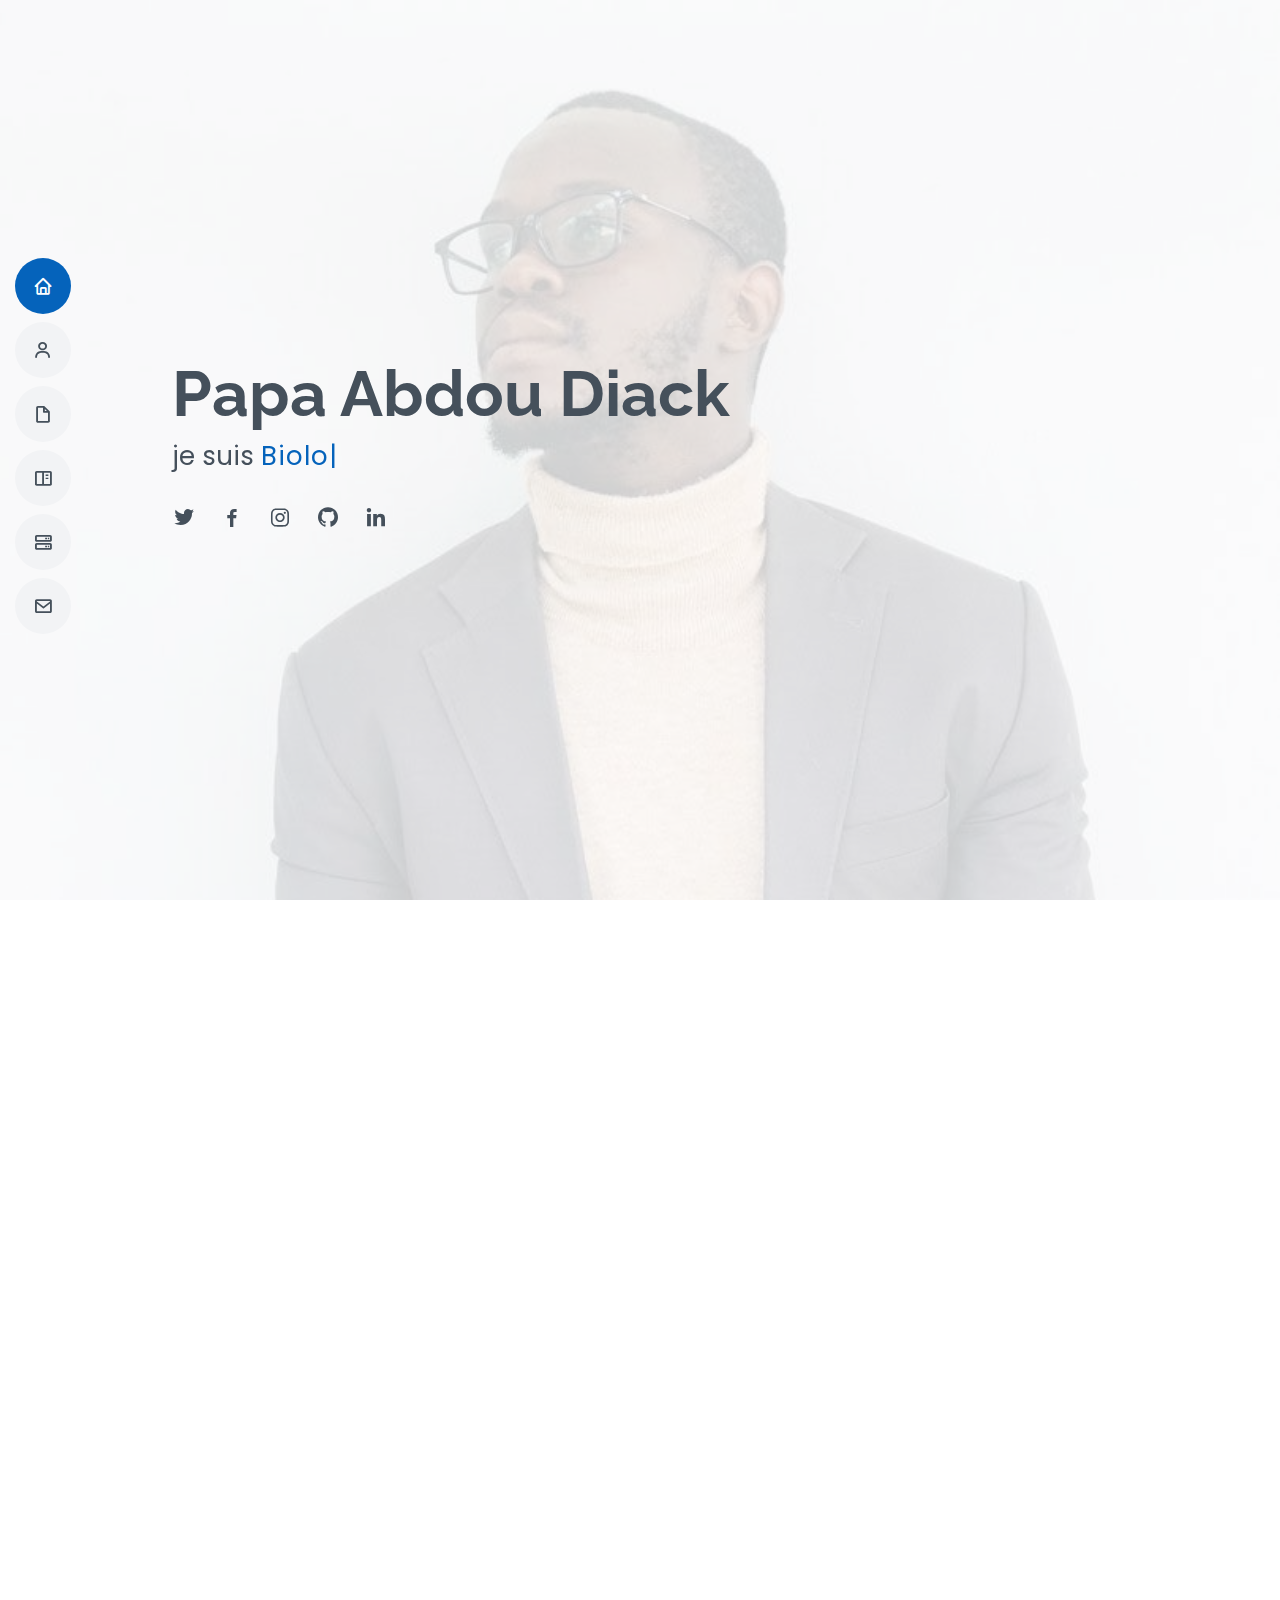
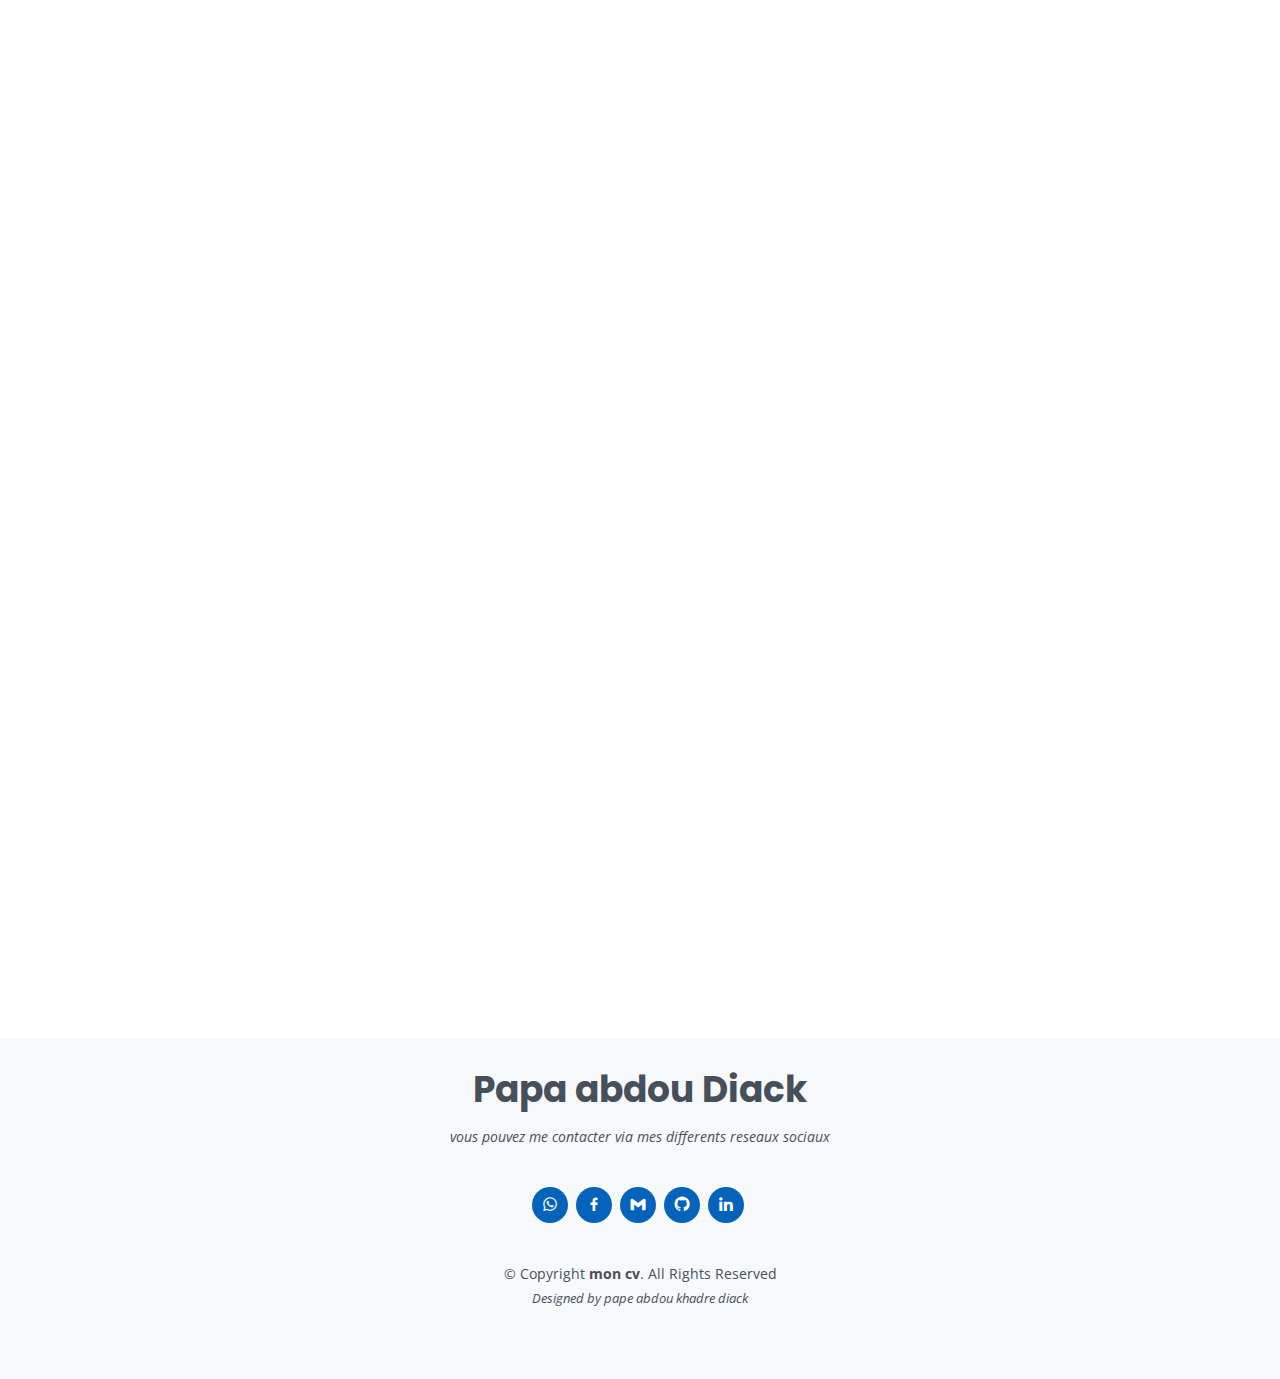
==== index.html @ d26705f5 "ajout flavicon" ====
<!DOCTYPE html>
<html lang="fr">

<head>
  <meta charset="utf-8">
  <meta content="width=device-width, initial-scale=1.0" name="viewport">

  <title>mon cv - Index</title>
  <meta content="" name="description">
  <meta content="" name="keywords">

  <!-- Favicons -->
  <link href="assets/img/mon-logo.png" rel="icon">
 
  <!-- Google Fonts -->
  <link href="https://fonts.googleapis.com/css?family=Open+Sans:300,300i,400,400i,600,600i,700,700i|Raleway:300,300i,400,400i,500,500i,600,600i,700,700i|Poppins:300,300i,400,400i,500,500i,600,600i,700,700i" rel="stylesheet">

  <!-- Vendor CSS Files -->
  <link href="assets/vendor/aos/aos.css" rel="stylesheet">
  <link href="assets/vendor/bootstrap/css/bootstrap.min.css" rel="stylesheet">
  <link href="assets/vendor/bootstrap-icons/bootstrap-icons.css" rel="stylesheet">
  <link href="assets/vendor/boxicons/css/boxicons.min.css" rel="stylesheet">
  <link href="assets/vendor/glightbox/css/glightbox.min.css" rel="stylesheet">
  <link href="assets/vendor/swiper/swiper-bundle.min.css" rel="stylesheet">

  <!-- Template Main CSS File -->
  <link href="assets/css/style.css" rel="stylesheet">

  <!-- =======================================================
  * Template Name: MyResume - v4.9.2
  * Template URL: https://bootstrapmade.com/free-html-bootstrap-template-my-resume/
  * Author: BootstrapMade.com
  * License: https://bootstrapmade.com/license/
  ======================================================== -->
</head>

<body>

  <!-- ======= Mobile nav toggle button ======= -->
  <!-- <button type="button" class="mobile-nav-toggle d-xl-none"><i class="bi bi-list mobile-nav-toggle"></i></button> -->
  <i class="bi bi-list mobile-nav-toggle d-lg-none"></i>
  <!-- ======= Header ======= -->
  <header id="header" class="d-flex flex-column justify-content-center">

    <nav id="navbar" class="navbar nav-menu">
      <ul>
        <li><a href="#hero" class="nav-link scrollto active"><i class="bx bx-home"></i> <span>accueil</span></a></li>
        <li><a href="#about" class="nav-link scrollto"><i class="bx bx-user"></i> <span>a propos</span></a></li>
        <li><a href="#resume" class="nav-link scrollto"><i class="bx bx-file-blank"></i> <span>CV</span></a></li>
        <li><a href="#portfolio" class="nav-link scrollto"><i class="bx bx-book-content"></i> <span>Portfolio</span></a></li>
        <li><a href="#services" class="nav-link scrollto"><i class="bx bx-server"></i> <span>Services</span></a></li>
        <li><a href="#contact" class="nav-link scrollto"><i class="bx bx-envelope"></i> <span>Contact</span></a></li>
        
        
      </ul>
    </nav><!-- .nav-menu -->

  </header><!-- End Header -->

  <!-- ======= Hero Section ======= -->
  <section id="hero" class="d-flex flex-column justify-content-center">
    <div class="container" data-aos="zoom-in" data-aos-delay="100">
      <h1>Papa Abdou Diack</h1>
      <p>je suis <span class="typed" data-typed-items="Biologiste, Designer, Developpeur web, Digital marketeur"></span></p>
      <div class="social-links">
        <a href="#" class="twitter"><i class="bx bxl-twitter"></i></a>
        <a href="#" class="facebook"><i class="bx bxl-facebook"></i></a>
        <a href="#" class="instagram"><i class="bx bxl-instagram"></i></a>
        <a href="https://github.com/diack96" class="github"><i class="bx bxl-github"></i></a>
        <a href="https://www.linkedin.com/in/papa-abdou-khader-diack-286174225" class="linkedin"><i class="bx bxl-linkedin"></i></a>
      </div>
    </div>
  </section><!-- End Hero -->

  <main id="main">

    <!-- ======= About Section ======= -->
    <section id="about" class="about">
      <div class="container" data-aos="fade-up">

        <div class="section-title">
          <h2 >a propos</h2>
          <p>Passionné par le marketing digital et le développement logiciel, je suis un marketeur digital et développeur fullstack à la recherche de nouvelles opportunités de travail et de collaborations stimulantes.</p>
        </div>

        <div class="row">
          <div class="col-lg-4">
            <img src="assets\img\photo3.jpg" class="img-fluid" alt="">
          </div>
          <div class="col-lg-8 pt-4 pt-lg-0 content">
            <h3>Developpeur web &amp; Digital Marketeur &amp; Biologiste.</h3>
            <p class="fst-italic">
              En tant que biologiste de formation devenu développeur full-stack et spécialiste du marketing digital, je suis ouvert à toute opportunité de travail ou de collaboration pour mettre mes compétences pluridisciplinaires au service de projets innovant.
            </p>
            <div class="row">
              <div class="col-lg-6">
                <ul>
                  <li><i class="bi bi-chevron-right"></i> <strong>Ages:</strong> <span>26 ans</span></li>
                  <li><i class="bi bi-chevron-right"></i> <strong>Website:</strong> <span>www.diacksoftware.com</span></li>
                  <li><i class="bi bi-chevron-right"></i> <strong>Numero:</strong> <span>+221 772271093</span></li>
                  <li><i class="bi bi-chevron-right"></i> <strong>Adresse:</strong> <span>Dakar , Senegal</span></li>
                </ul>
              </div>
            
              </div>
            </div>
            
          </div>
        </div>
        

      </div>
    </section><!-- End About Section -->

    <!-- ======= Facts Section ======= -->
    <section id="facts" class="facts">
      <div class="container" data-aos="fade-up">

        <div class="section-title">
          <h2>Faits</h2>
         
        </div>

        <div class="row">

          <div class="col-lg-3 col-md-6">
            <div class="count-box">
              <i class="bi bi-emoji-smile"></i>
              <span data-purecounter-start="0" data-purecounter-end= "250" data-purecounter-duration="1" class="purecounter"></span>
              <p>clients satisfaits</p>
            </div>
          </div>

          <div class="col-lg-3 col-md-6 mt-5 mt-md-0">
            <div class="count-box">
              <i class="bi bi-journal-richtext"></i>
              <span data-purecounter-start="0" data-purecounter-end="250" data-purecounter-duration="1" class="purecounter"></span>
              <p>Projets realisé</p>
            </div>
          </div>

          <div class="col-lg-3 col-md-6 mt-5 mt-lg-0">
            <div class="count-box">
              <i class="bi bi-headset"></i>
              <span data-purecounter-start="0" data-purecounter-end="1463" data-purecounter-duration="1" class="purecounter"></span>
              <p>Heures d'assistances</p>
            </div>
          </div>

          <div class="col-lg-3 col-md-6 mt-5 mt-lg-0">
            <div class="count-box">
              <i class="bi bi-award"></i>
              <span data-purecounter-start="0" data-purecounter-end="25" data-purecounter-duration="1" class="purecounter"></span>
              <p>Certifications</p>
            </div>
          </div>

        </div>

      </div>
    </section><!-- End Facts Section -->

    <!-- ======= Skills Section ======= -->
    <section id="skills" class="skills section-bg">
      <div class="container" data-aos="fade-up">

        <div class="section-title">
          <h2>Competences</h2>
         
        </div>

        <div class="row skills-content">

          <div class="col-lg-6">

            <div class="progress">
              <span class="skill">HTML <i class="val">100%</i></span>
              <div class="progress-bar-wrap">
                <div class="progress-bar" role="progressbar" aria-valuenow="100" aria-valuemin="0" aria-valuemax="100"></div>
              </div>
            </div>

            <div class="progress">
              <span class="skill">CSS <i class="val">90%</i></span>
              <div class="progress-bar-wrap">
                <div class="progress-bar" role="progressbar" aria-valuenow="90" aria-valuemin="0" aria-valuemax="100"></div>
              </div>
            </div>

            <div class="progress">
              <span class="skill">JavaScript <i class="val">75%</i></span>
              <div class="progress-bar-wrap">
                <div class="progress-bar" role="progressbar" aria-valuenow="75" aria-valuemin="0" aria-valuemax="100"></div>
              </div>
            </div>
            <div class="progress">
              <span class="skill">illustrator<i class="val">75%</i></span>
              <div class="progress-bar-wrap">
                <div class="progress-bar" role="progressbar" aria-valuenow="75" aria-valuemin="0" aria-valuemax="100"></div>
              </div>
            </div>
            <div class="progress">
              <span class="skill">Python <i class="val">75%</i></span>
              <div class="progress-bar-wrap">
                <div class="progress-bar" role="progressbar" aria-valuenow="75" aria-valuemin="0" aria-valuemax="100"></div>
              </div>
            </div>

          </div>
          

        

          <div class="col-lg-6">

            <div class="progress">
              <span class="skill">Git/Github <i class="val">80%</i></span>
              <div class="progress-bar-wrap">
                <div class="progress-bar" role="progressbar" aria-valuenow="80" aria-valuemin="0" aria-valuemax="100"></div>
              </div>
            </div>

            <div class="progress">
              <span class="skill">WordPress/CMS <i class="val">90%</i></span>
              <div class="progress-bar-wrap">
                <div class="progress-bar" role="progressbar" aria-valuenow="90" aria-valuemin="0" aria-valuemax="100"></div>
              </div>
            </div>

            <div class="progress">
              <span class="skill">Photoshop <i class="val">75%</i></span>
              <div class="progress-bar-wrap">
                <div class="progress-bar" role="progressbar" aria-valuenow="75" aria-valuemin="0" aria-valuemax="100"></div>
              </div>
            </div>
            <div class="progress">
              <span class="skill">bootstrap <i class="val">75%</i></span>
              <div class="progress-bar-wrap">
                <div class="progress-bar" role="progressbar" aria-valuenow="75" aria-valuemin="0" aria-valuemax="100"></div>
              </div>
            </div>
            <div class="progress">
              <span class="skill">React <i class="val">75%</i></span>
              <div class="progress-bar-wrap">
                <div class="progress-bar" role="progressbar" aria-valuenow="75" aria-valuemin="0" aria-valuemax="100"></div>
              </div>
            </div>

        </div>
          

      </div>
    </section><!-- End Skills Section -->

    <!-- ======= Resume Section ======= -->
    <section id="resume" class="resume">
      <div class="container" data-aos="fade-up">

        <div class="section-title">
          <h2>curriculum vitae</h2>
          <p>cette section represente mon parcours Universitaire, mes experiences professionnelles et mes differentes realisations.</p>
        </div>

        <div class="row">
          <div class="col-lg-6">
            <h3 class="resume-title">Profil</h3>
            <div class="resume-item pb-0">
              <h4>Papa abdou Diack</h4>
              
              <ul>
                <li>Dakar, Senegal</li>
                <li>+221 77 227 10 93<li>
                <li>abdoudiack96@gmail.com</li>
              </ul>
            </div>

            <h3 class="resume-title">Scolarite</h3>
            <div class="resume-item">
              <h4>Master 2 &amp; Science de la vie et  de la terre</h4>
              <h5>2021 - 2022</h5>
              <p><em>faculte des sciences et techniques, Universite cheikh anta diop de Dakar</em></p>
              <p>apres avoir eu une licence en biologie chimie et geoscience<br>j'ai opte pour un master en sciences de la vie et de la terre</p>
            </div>
            <div class="resume-item">
              <h4>Bac+2 (RNCP5) developpeur integrateur web</h4>
              <h5>2022</h5>
              <p><em>OPENCLASSROOMS</em></p>
              <p>j'ai fais une formation de niveau RNCP5 chez openclasseroom afin d'obtenir le diplome de bac+2 en developpewment web</p>
            </div>
            <div class="resume-item">
              <h4>Engenieur logiciel Fullstack(encours)</h4>
              <h5>debut aout- 2022</h5>
              <p><em>Codecademy</em></p>
              <p>je me suis inscrit au parcours d'ingenieur logiciel fullstack sur la plateforme de codecademy</p>
            </div>
          </div>
          <div class="col-lg-6">
            <h3 class="resume-title">Experiences professionnelles</h3>
            <div class="resume-item">
              <h4>chef de projet digital</h4>
              <h5>2019 - maintenant</h5>
              <p><em>waraba </em></p>
              <ul>
                <li>Gestion du marketing digital(community management,facebook ads,SEO..)</li>
                <li>conception des differents support de communication (logo, afficheS...) des clients </li>
                <li>creation de site web et integration web pour les clients</li>
                
              </ul>
            </div>
            <div class="resume-item">
              <h4>Responsable accompagnement startups et entrepreneurs</h4>
              <h5>2022 - maintenant</h5>
              <p><em>FRTN TECHNOLOGIES</em></p>
              <ul>
                <li>selection de 10 entrepreneurs a fort impact technologique sur 100.</li>
                <li>accompagnement de ces 10 entrepreneurs pour bla mise en places de leurs startups</li>
                <li>Recherche de financement chez les bailleurs de fonds pour accompagner 100 jeunes entrepreneurs</li>

                
              </ul>
            </div>
            <div class="resume-item">
              <h4>developpeur web</h4>
              <h5>2022 - maintenant</h5>
              <p><em>freelance </em></p>
              <ul>
                <li>creation de sites web</li>
                <li>creation d'applications web </li>
                <li>creation d'applications mobiles</li>
                
              </ul>
          </div>
        </div>

      </div>
    </section><!-- End Resume Section -->

    <!-- ======= Portfolio Section ======= -->
    <section id="portfolio" class="portfolio section-bg">
      <div class="container" data-aos="fade-up">

        <div class="section-title">
          <h2>Portfolio</h2>
          <p>cette section represente une partie des projets que j'ai eu a realiser.</p>
        </div>

        <div class="row">
          <div class="col-lg-12 d-flex justify-content-center" data-aos="fade-up" data-aos-delay="100">
            <ul id="portfolio-flters">
              <li data-filter="*" class="filter-active">realisations</li>
              <li data-filter=".filter-app">logos</li>
              <li data-filter=".filter-card">affiches</li>
              <li data-filter=".filter-web">sites web</li>
            </ul>
          </div>
        </div>

        <div class="row portfolio-container" data-aos="fade-up" data-aos-delay="200">

          <div class="col-lg-4 col-md-6 portfolio-item filter-app">
            <div class="portfolio-wrap">
              <img src="assets/img/realisations/logos/fire-pro.jpg" class="img-fluid" alt="">
              <img src="assets/img/realisations/logos/IMG-20220619-WA0007.jpg" class="img-fluid" alt="">
              <img src="assets/img/realisations/logos/IMG-20220619-WA0009.jpg" class="img-fluid" alt="">
              <img src="assets/img/realisations/logos/IMG-20220715-WA0002.jpg" class="img-fluid" alt="">
              <img src="assets/img/realisations/logos/IMG-20220716-WA0015.jpg" class="img-fluid" alt="">
              <img src="assets/img/realisations/logos/IMG-20220716-WA0034.jpg" class="img-fluid" alt="">
              <img src="assets/img/realisations/logos/IMG-20220716-WA0026.jpg" class="img-fluid" alt="">
              <img src="assets/img/realisations/logos/IMG-20220716-WA0030.jpg" class="img-fluid" alt="">
              <img src="assets/img/realisations/logos/IMG-20221201-WA0001.jpg" class="img-fluid" alt="">
              <img src="assets/img/realisations/logos/IMG-20220716-WA0040.jpg" class="img-fluid" alt="">
              <img src="assets/img/realisations/logos/IMG-20220716-WA0022.jpg" class="img-fluid" alt="">
              <img src="assets/img/realisations/logos/IMG-20221201-WA00023.jpg" class="img-fluid" alt="">
              <img src="assets/img/realisations/logos/IMG-20221201-WA00025.jpg" class="img-fluid" alt="">
              <img src="assets/img/realisations/logos/IMG-20221201-WA00027.jpg" class="img-fluid" alt="">
              <img src="assets/img/realisations/logos/IMG-20221201-WA00031.jpg" class="img-fluid" alt="">
              

              <div class="portfolio-info">
                <h4>App 1</h4>
                <p>App</p>
                <div class="portfolio-links">
                  <a href="assets/img/realisations/logos/fire-pro.jpg" data-gallery="portfolioGallery" class="portfolio-lightbox" title="App 1"><i class="bx bx-plus"></i></a>
                  <a href="assets/img/realisations/logos/IMG-20220619-WA0009.jpg" data-gallery="portfolioGallery" class="portfolio-lightbox" title="App 1"><i class="bx bx-plus"></i></a>
                  <a href="assets/img/realisations/logos/IMG-20220619-WA0026.jpg" data-gallery="portfolioGallery" class="portfolio-lightbox" title="App 1"><i class="bx bx-plus"></i></a>
                  <a href="assets/img/realisations/logos/IMG-20220619-WA0022.jpg" data-gallery="portfolioGallery" class="portfolio-lightbox" title="App 1"><i class="bx bx-plus"></i></a>
                  <a href="assets/img/realisations/logos/IMG-20220619-WA0015.jpg" data-gallery="portfolioGallery" class="portfolio-lightbox" title="App 1"><i class="bx bx-plus"></i></a>
                  <a href="assets/img/realisations/logos/IMG-20220619-WA0034.jpg" data-gallery="portfolioGallery" class="portfolio-lightbox" title="App 1"><i class="bx bx-plus"></i></a>
                  <a href="assets/img/realisations/logos/IMG-20220619-WA0007.jpg" data-gallery="portfolioGallery" class="portfolio-lightbox" title="App 1"><i class="bx bx-plus"></i></a>
                  <a href="assets/img/realisations/logos/IMG-20220619-WA0002.jpg" data-gallery="portfolioGallery" class="portfolio-lightbox" title="App 1"><i class="bx bx-plus"></i></a>
                  <a href="assets/img/realisations/logos/IMG-20220619-WA0040.jpg" data-gallery="portfolioGallery" class="portfolio-lightbox" title="App 1"><i class="bx bx-plus"></i></a>
                  <a href="assets/img/realisations/logos/IMG-20220619-WA0031.jpg" data-gallery="portfolioGallery" class="portfolio-lightbox" title="App 1"><i class="bx bx-plus"></i></a>
                  <a href="portfolio-details.html" class="portfolio-details-lightbox" data-glightbox="type: external" title="Portfolio Details"><i class="bx bx-link"></i></a>
                </div>
              </div>
            </div>
          </div>

          <div class="col-lg-4 col-md-6 portfolio-item filter-web">
            <div class="portfolio-wrap">
              <img src="assets/img/portfolio/portfolio-2.jpg" class="img-fluid" alt="">
              <div class="portfolio-info">
                <h4>Web 3</h4>
                <p>Web</p>
                <div class="portfolio-links">
                  <a href="assets/img/portfolio/portfolio-2.jpg" data-gallery="portfolioGallery" class="portfolio-lightbox" title="Web 3"><i class="bx bx-plus"></i></a>
                  <a href="portfolio-details.html" class="portfolio-details-lightbox" data-glightbox="type: external" title="Portfolio Details"><i class="bx bx-link"></i></a>
                </div>
              </div>
            </div>
          </div>

          <div class="col-lg-4 col-md-6 portfolio-item filter-app">
            <div class="portfolio-wrap">
              <img src="assets/img/portfolio/portfolio-3.jpg" class="img-fluid" alt="">
              <div class="portfolio-info">
                <h4>App 2</h4>
                <p>App</p>
                <div class="portfolio-links">
                  <a href="assets/img/portfolio/portfolio-3.jpg" data-gallery="portfolioGallery" class="portfolio-lightbox" title="App 2"><i class="bx bx-plus"></i></a>
                  <a href="portfolio-details.html" class="portfolio-details-lightbox" data-glightbox="type: external" title="Portfolio Details"><i class="bx bx-link"></i></a>
                </div>
              </div>
            </div>
          </div>

          <div class="col-lg-4 col-md-6 portfolio-item filter-card">
            <div class="portfolio-wrap">
              <img src="assets/img/portfolio/portfolio-4.jpg" class="img-fluid" alt="">
              <div class="portfolio-info">
                <h4>Card 2</h4>
                <p>Card</p>
                <div class="portfolio-links">
                  <a href="assets/img/portfolio/portfolio-4.jpg" data-gallery="portfolioGallery" class="portfolio-lightbox" title="Card 2"><i class="bx bx-plus"></i></a>
                  <a href="portfolio-details.html" class="portfolio-details-lightbox" data-glightbox="type: external" title="Portfolio Details"><i class="bx bx-link"></i></a>
                </div>
              </div>
            </div>
          </div>

          <div class="col-lg-4 col-md-6 portfolio-item filter-web">
            <div class="portfolio-wrap">
              <img src="assets/img/portfolio/portfolio-5.jpg" class="img-fluid" alt="">
              <div class="portfolio-info">
                <h4>Web 2</h4>
                <p>Web</p>
                <div class="portfolio-links">
                  <a href="assets/img/portfolio/portfolio-5.jpg" data-gallery="portfolioGallery" class="portfolio-lightbox" title="Web 2"><i class="bx bx-plus"></i></a>
                  <a href="portfolio-details.html" class="portfolio-details-lightbox" data-glightbox="type: external" title="Portfolio Details"><i class="bx bx-link"></i></a>
                </div>
              </div>
            </div>
          </div>

          <div class="col-lg-4 col-md-6 portfolio-item filter-app">
            <div class="portfolio-wrap">
              <img src="assets/img/portfolio/portfolio-6.jpg" class="img-fluid" alt="">
              <div class="portfolio-info">
                <h4>App 3</h4>
                <p>App</p>
                <div class="portfolio-links">
                  <a href="assets/img/portfolio/portfolio-6.jpg" data-gallery="portfolioGallery" class="portfolio-lightbox" title="App 3"><i class="bx bx-plus"></i></a>
                  <a href="portfolio-details.html" class="portfolio-details-lightbox" data-glightbox="type: external" title="Portfolio Details"><i class="bx bx-link"></i></a>
                </div>
              </div>
            </div>
          </div>

          <div class="col-lg-4 col-md-6 portfolio-item filter-card">
            <div class="portfolio-wrap">
              <img src="assets/img/portfolio/portfolio-7.jpg" class="img-fluid" alt="">
              <div class="portfolio-info">
                <h4>Card 1</h4>
                <p>Card</p>
                <div class="portfolio-links">
                  <a href="assets/img/portfolio/portfolio-7.jpg" data-gallery="portfolioGallery" class="portfolio-lightbox" title="Card 1"><i class="bx bx-plus"></i></a>
                  <a href="portfolio-details.html" class="portfolio-details-lightbox" data-glightbox="type: external" title="Portfolio Details"><i class="bx bx-link"></i></a>
                </div>
              </div>
            </div>
          </div>

          <div class="col-lg-4 col-md-6 portfolio-item filter-card">
            <div class="portfolio-wrap">
              <img src="assets/img/portfolio/portfolio-8.jpg" class="img-fluid" alt="">
              <div class="portfolio-info">
                <h4>Card 3</h4>
                <p>Card</p>
                <div class="portfolio-links">
                  <a href="assets/img/portfolio/portfolio-8.jpg" data-gallery="portfolioGallery" class="portfolio-lightbox" title="Card 3"><i class="bx bx-plus"></i></a>
                  <a href="portfolio-details.html" class="portfolio-details-lightbox" data-glightbox="type: external" title="Portfolio Details"><i class="bx bx-link"></i></a>
                </div>
              </div>
            </div>
          </div>

          <div class="col-lg-4 col-md-6 portfolio-item filter-web">
            <div class="portfolio-wrap">
              <img src="assets/img/portfolio/portfolio-9.jpg" class="img-fluid" alt="">
              <div class="portfolio-info">
                <h4>Web 3</h4>
                <p>Web</p>
                <div class="portfolio-links">
                  <a href="assets/img/portfolio/portfolio-9.jpg" data-gallery="portfolioGallery" class="portfolio-lightbox" title="Web 3"><i class="bx bx-plus"></i></a>
                  <a href="portfolio-details.html" class="portfolio-details-lightbox" data-glightbox="type: external" title="Portfolio Details"><i class="bx bx-link"></i></a>
                </div>
              </div>
            </div>
          </div>

        </div>

      </div>
    </section><!-- End Portfolio Section -->

    <!-- ======= Services Section ======= -->
    <section id="services" class="services">
      <div class="container" data-aos="fade-up">

        <div class="section-title">
          <h2>Services</h2>
          <p>Cette section represente l'ensemble des services que j'offre sous contrat ou en freelance.</p>
        </div>

        <div class="row">

          <div class="col-lg-4 col-md-6 d-flex align-items-stretch" data-aos="zoom-in" data-aos-delay="100">
            <div class="icon-box iconbox-blue">
              <div class="icon">
                <svg width="100" height="100" viewBox="0 0 600 600" xmlns="http://www.w3.org/2000/svg">
                  <path stroke="none" stroke-width="0" fill="#f5f5f5" d="M300,521.0016835830174C376.1290562159157,517.8887921683347,466.0731472004068,529.7835943286574,510.70327084640275,468.03025145048787C554.3714126377745,407.6079735673963,508.03601936045806,328.9844924480964,491.2728898941984,256.3432110539036C474.5976632858925,184.082847569629,479.9380746630129,96.60480741107993,416.23090153303,58.64404602377083C348.86323505073057,18.502131276798302,261.93793281208167,40.57373210992963,193.5410806939664,78.93577620505333C130.42746243093433,114.334589627462,98.30271207620316,179.96522072025542,76.75703585869454,249.04625023123273C51.97151888228291,328.5150500222984,13.704378332031375,421.85034740162234,66.52175969318436,486.19268352777647C119.04800174914682,550.1803526380478,217.28368757567262,524.383925680826,300,521.0016835830174"></path>
                </svg>
                <i class="bi bi-code"></i>
              </div>
              <h4><a href="">Developpement web</a></h4>
              <p>Creation d'application web et de sites web</p>
            </div>
          </div>

          <div class="col-lg-4 col-md-6 d-flex align-items-stretch mt-4 mt-md-0" data-aos="zoom-in" data-aos-delay="200">
            <div class="icon-box iconbox-orange ">
              <div class="icon">
                <svg width="100" height="100" viewBox="0 0 600 600" xmlns="http://www.w3.org/2000/svg">
                  <path stroke="none" stroke-width="0" fill="#f5f5f5" d="M300,582.0697525312426C382.5290701553225,586.8405444964366,449.9789794690241,525.3245884688669,502.5850820975895,461.55621195738473C556.606425686781,396.0723002908107,615.8543463187945,314.28637112970534,586.6730223649479,234.56875336149918C558.9533121215079,158.8439757836574,454.9685369536778,164.00468322053177,381.49747125262974,130.76875717737553C312.15926192815925,99.40240125094834,248.97055460311594,18.661163978235184,179.8680185752513,50.54337015887873C110.5421016452524,82.52863877960104,119.82277516462835,180.83849132639028,109.12597500060166,256.43424936330496C100.08760227029461,320.3096726198365,92.17705696193138,384.0621239912766,124.79988738764834,439.7174275375508C164.83382741302287,508.01625554203684,220.96474134820875,577.5009287672846,300,582.0697525312426"></path>
                </svg>
                <i class="bx bi-bezier"></i>
              </div>
              <h4><a href="">Design et graphisme</a></h4>
              <p>Creation d'identite visuel, de logos, de flyers, brochure, d'affiches d'etiquettes et de maquettes</p>
            </div>
          </div>

          <div class="col-lg-4 col-md-6 d-flex align-items-stretch mt-4 mt-lg-0" data-aos="zoom-in" data-aos-delay="300">
            <div class="icon-box iconbox-pink">
              <div class="icon">
                <svg width="100" height="100" viewBox="0 0 600 600" xmlns="http://www.w3.org/2000/svg">
                  <path stroke="none" stroke-width="0" fill="#f5f5f5" d="M300,541.5067337569781C382.14930387511276,545.0595476570109,479.8736841581634,548.3450877840088,526.4010558755058,480.5488172755941C571.5218469581645,414.80211281144784,517.5187510058486,332.0715597781072,496.52539010469104,255.14436215662573C477.37192572678356,184.95920475031193,473.57363656557914,105.61284051026155,413.0603344069578,65.22779650032875C343.27470386102294,18.654635553484475,251.2091493199835,5.337323636656869,175.0934190732945,40.62881213300186C97.87086631185822,76.43348514350839,51.98124368387456,156.15599469081315,36.44837278890362,239.84606092416172C21.716077023791087,319.22268207091537,43.775223500013084,401.1760424656574,96.891909868211,461.97329694683043C147.22146801428983,519.5804099606455,223.5754009179313,538.201503339737,300,541.5067337569781"></path>
                </svg>
                <i class="bi bi-bar-chart-fill"></i>
              </div>
              <h4><a href="">Digital Marketing</a></h4>
              <p>community management , SEO, inbound marketing, facebook ADS, google ADS, Content Marketing, Emailing...</p>
            </div>
          </div>

         

        </div>

      </div>
    </section><!-- End Services Section -->

    <!-- ======= Testimonials Section ======= -->
    <section id="Temoignages" class="testimonials section-bg">
      <div class="container" data-aos="fade-up">

        <div class="section-title">
          <h2>Certificats de competences</h2>
        </div>

        <div class="testimonials-slider swiper" data-aos="fade-up" data-aos-delay="100">
          <div class="swiper-wrapper">

            <div class="swiper-slide">
              <div class="testimonial-item">
                <img src="assets/img/testimonials/ateliersnumeriques_certificate.jpg" class="testimonial-img" alt="">
                <h3>GOOGLE ATELIERS NUMERIQUES</h3>
                <h4>Certification en marketing digital</h4>
                
              </div>
            </div><!-- End testimonial item -->

            


            <div class="swiper-slide">
              <div class="testimonial-item">
                <img src="assets/img/testimonials/bootstrap.png" class="testimonial-img" alt="">
                <h3>CODECADEMY</h3>
                <h4>Certificat de competences BOOTSTRAP</h4>
               
              </div>
            </div><!-- End testimonial item -->

            <div class="swiper-slide">
              <div class="testimonial-item">
                <img src="assets/img/testimonials/REACT-CODECADEMY.jpg" class="testimonial-img" alt="">
                <h3>CODECADEMY</h3>
                <h4>certificat de competence du framework REACT.JS</h4>
                
                  
              </div>
            </div><!-- End testimonial item -->

            <div class="swiper-slide">
              <div class="testimonial-item">
                <img src="assets/img/testimonials/cc5b49e488dd4e4b976f1deb441ae8fd.png" class="testimonial-img" alt="">
                <h3>HUBSPOT ACADEMY</h3>
                <h4>certificat des competences en marketing des reseaux sociaux</h4>
               
              </div>
            </div><!-- End testimonial item -->

            <div class="swiper-slide">
              <div class="testimonial-item">
                <img src="assets/img/testimonials/3d0cd83ee8ff430585192a160b568921.png" class="testimonial-img" alt="">
                <h3>HUBSPOT ACADEMY</h3>
                <h4>certificat de competences en marketing digital</h4>
                
              </div>
            </div><!-- End testimonial item -->

            <div class="swiper-slide">
              <div class="testimonial-item">
                <img src="assets/img/testimonials/redux.png" class="testimonial-img" alt="">
                <h3>CODECADEMY</h3>
                <h4>certificat de competences REDUX</h4>
               
              </div>
            </div><!-- End testimonial item -->

            <div class="swiper-slide">
              <div class="testimonial-item">
                <img src="assets/img/testimonials/Certificat-webmaster.png" class="testimonial-img" alt="">
                <h3>OPENCLASSROOMS</h3>
                <h4>certificat de competences en integration web</h4>
               
              </div>
            </div><!-- End testimonial item -->

          </div>
          <div class="swiper-pagination"></div>
        </div>

      </div>
    </section><!-- End Testimonials Section -->

    <!-- ======= Contact Section ======= -->
    <section id="contact" class="contact">
      <div class="container" data-aos="fade-up">

        <div class="section-title">
          <h2>Contact</h2>
        </div>

        <div class="row mt-1">

          <div class="col-lg-4">
            <div class="info">
              <div class="address">
                <i class="bi bi-geo-alt"></i>
                <h4>Location:</h4>
                <p>Senegal, DAKAR, parcelles Assainies</p>
              </div>

              <div class="email">
                <i class="bi bi-envelope"></i>
                <h4>Email:</h4>
                <p>abdoudiack96@gmail.com</p>
              </div>

              <div class="phone">
                <i class="bi bi-phone"></i>
                <h4>Numero:</h4>
                <p>+221 77 227 10 93</p>
              </div>

            </div>

          </div>

          <div class="col-lg-8 mt-5 mt-lg-0">

            <form action="forms/contact.php" method="post" role="form" class="php-email-form">
              <div class="row">
                <div class="col-md-6 form-group">
                  <input type="text" name="name" class="form-control" id="name" placeholder="Your Name" required>
                </div>
                <div class="col-md-6 form-group mt-3 mt-md-0">
                  <input type="email" class="form-control" name="email" id="email" placeholder="Your Email" required>
                </div>
              </div>
              <div class="form-group mt-3">
                <input type="text" class="form-control" name="subject" id="subject" placeholder="Subject" required>
              </div>
              <div class="form-group mt-3">
                <textarea class="form-control" name="message" rows="5" placeholder="Message" required></textarea>
              </div>
              <div class="my-3">
                <div class="loading">Loading</div>
                <div class="error-message"></div>
                <div class="sent-message">votre message a bien ete envoye. Merci!</div>
              </div>
              <div class="text-center"><button type="submit">envoyez un Message</button></div>
            </form>

          </div>

        </div>

      </div>
    </section><!-- End Contact Section -->

  </main><!-- End #main -->

  <!-- ======= Footer ======= -->
  <footer id="footer">
    <div class="container">
      <h3>Papa abdou Diack</h3>
      <p>vous pouvez me contacter via mes differents reseaux sociaux</p>
      <div class="social-links">
        <a href="https://wa.me/message/BOB4OSZ2C4EVB1" class="whatsapp"><i class="bx bxl-whatsapp"></i></a>
        <a href="#" class="facebook"><i class="bx bxl-facebook"></i></a>
        <a href="abdoudiack96@gmail.com" class="gmail"><i class="bx bxl-gmail"></i></a>
        <a href="https://github.com/diack96" class="github"><i class="bx bxl-github"></i></a>
        <a href="https://www.linkedin.com/in/papa-abdou-khader-diack-286174225" class="linkedin"><i class="bx bxl-linkedin"></i></a>
      </div>
      <div class="copyright">
        &copy; Copyright <strong><span>mon cv</span></strong>. All Rights Reserved
      </div>
      <div class="credits">
        
        <p>Designed by pape abdou khadre diack</p> 
      </div>
    </div>
  </footer><!-- End Footer -->

  <div id="preloader"></div>
  <a href="#" class="back-to-top d-flex align-items-center justify-content-center"><i class="bi bi-arrow-up-short"></i></a>

  <!-- Vendor JS Files -->
  <script src="assets/vendor/purecounter/purecounter_vanilla.js"></script>
  <script src="assets/vendor/aos/aos.js"></script>
  <script src="assets/vendor/bootstrap/js/bootstrap.bundle.min.js"></script>
  <script src="assets/vendor/glightbox/js/glightbox.min.js"></script>
  <script src="assets/vendor/isotope-layout/isotope.pkgd.min.js"></script>
  <script src="assets/vendor/swiper/swiper-bundle.min.js"></script>
  <script src="assets/vendor/typed.js/typed.min.js"></script>
  <script src="assets/vendor/waypoints/noframework.waypoints.js"></script>
  <script src="assets/vendor/php-email-form/validate.js"></script>

  <!-- Template Main JS File -->
  <script src="assets/js/main.js"></script>

</body>

</html>
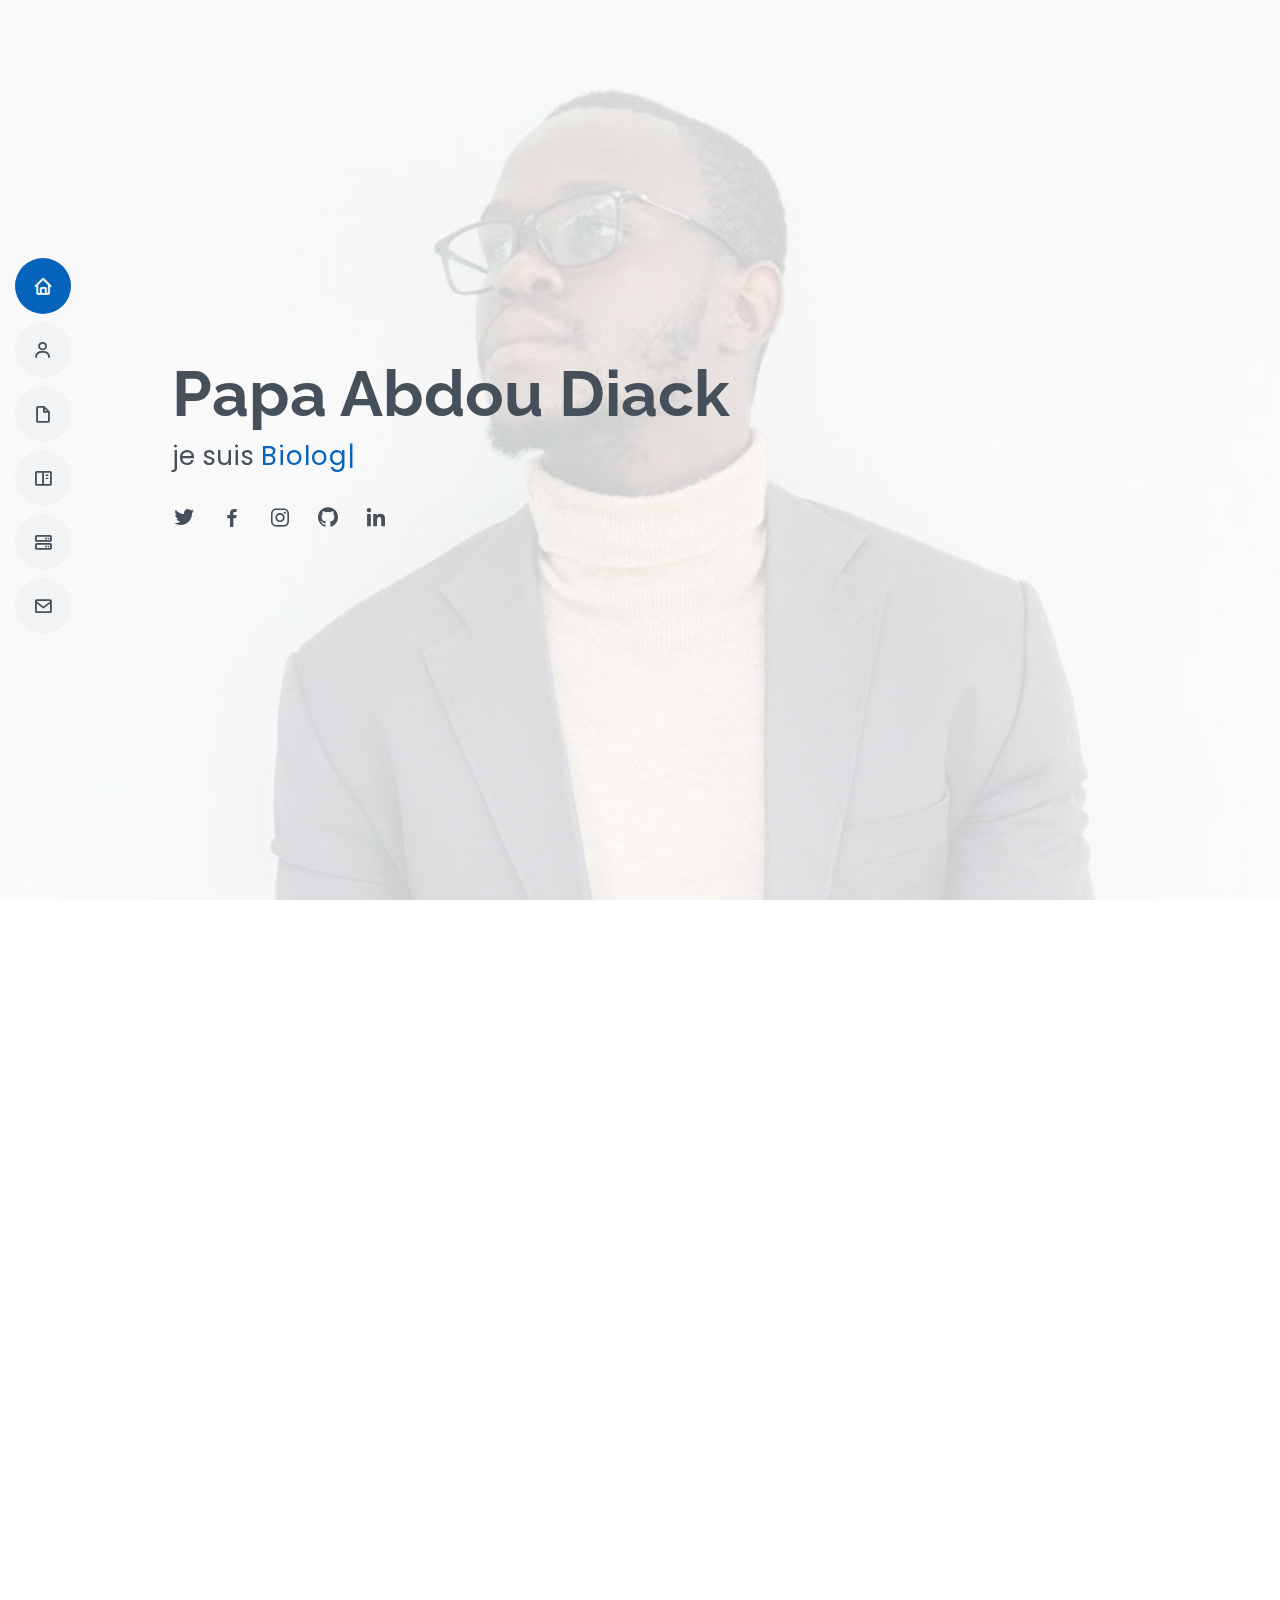
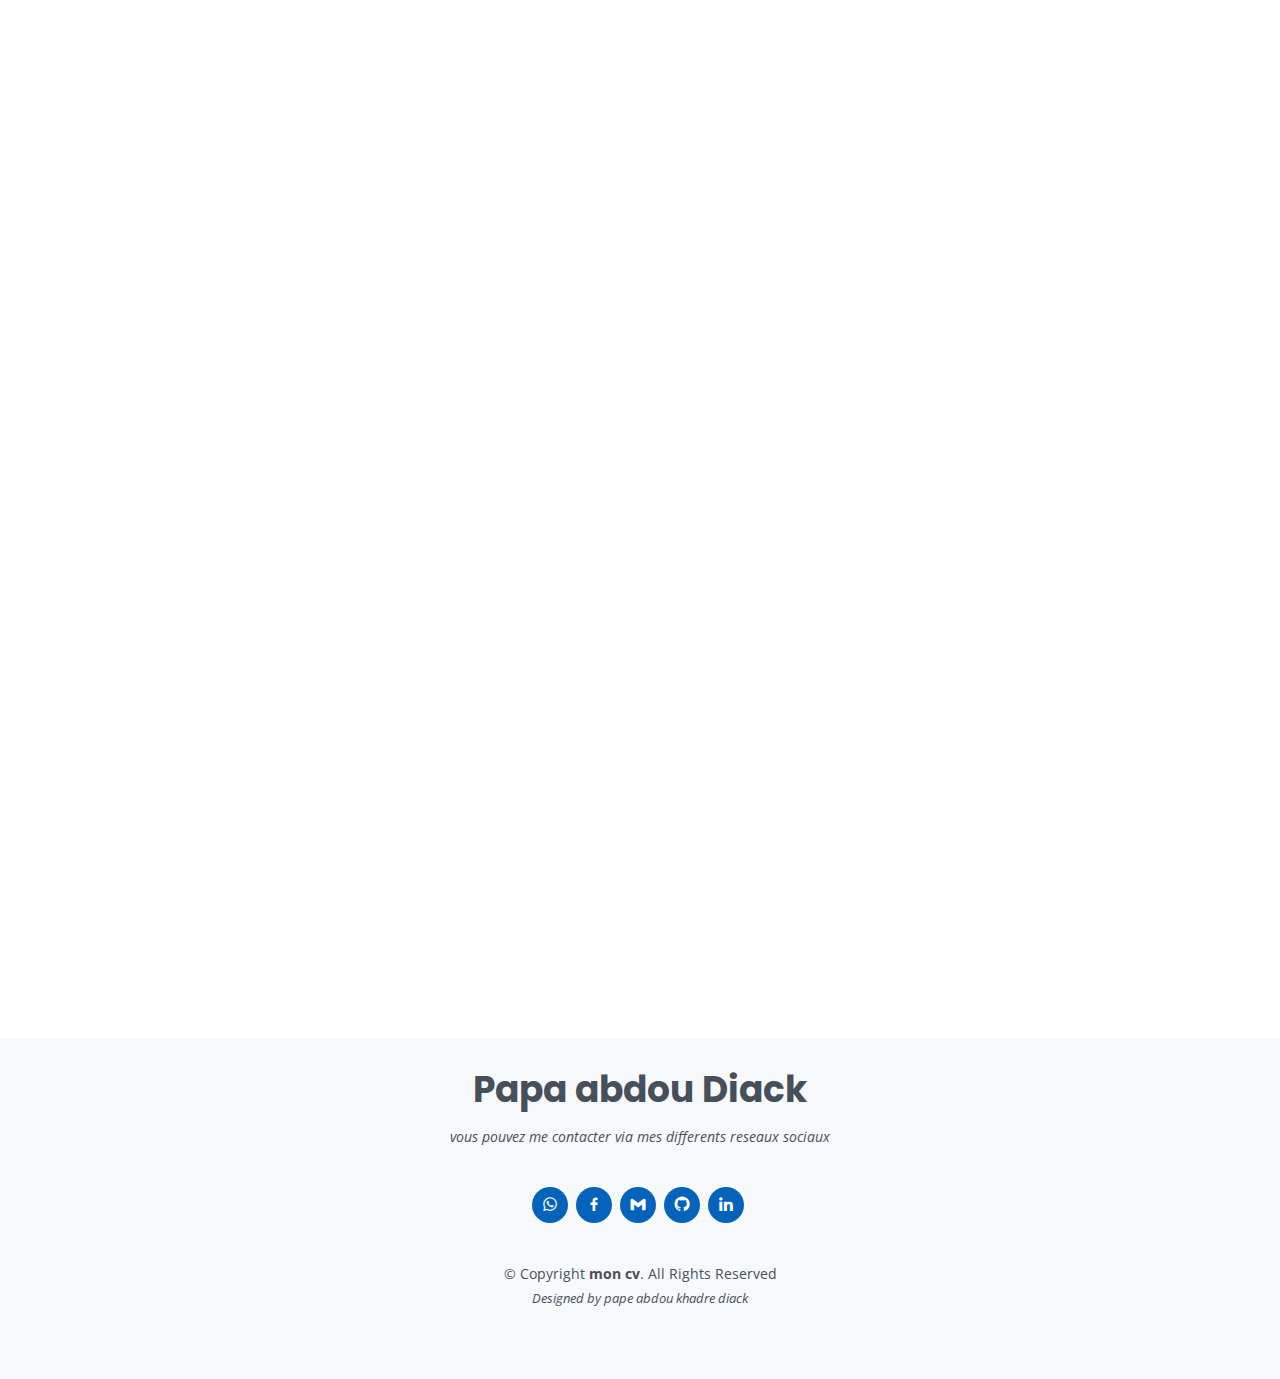
==== commit 87e2d656: "modif" ====
--- a/index.html
+++ b/index.html
@@ -76,7 +76,9 @@
 
     <!-- ======= About Section ======= -->
     <section id="about" class="about">
+     
       <div class="container" data-aos="fade-up">
+
 
         <div class="section-title">
           <h2 >a propos</h2>
@@ -96,7 +98,7 @@
               <div class="col-lg-6">
                 <ul>
                   <li><i class="bi bi-chevron-right"></i> <strong>Ages:</strong> <span>26 ans</span></li>
-                  <li><i class="bi bi-chevron-right"></i> <strong>Website:</strong> <span>www.diacksoftware.com</span></li>
+                  <li><i class="bi bi-chevron-right"></i> <strong>Website:</strong> <span>www.papa-abdoudiack.com</span></li>
                   <li><i class="bi bi-chevron-right"></i> <strong>Numero:</strong> <span>+221 772271093</span></li>
                   <li><i class="bi bi-chevron-right"></i> <strong>Adresse:</strong> <span>Dakar , Senegal</span></li>
                 </ul>
@@ -214,9 +216,9 @@
           <div class="col-lg-6">
 
             <div class="progress">
-              <span class="skill">Git/Github <i class="val">80%</i></span>
-              <div class="progress-bar-wrap">
-                <div class="progress-bar" role="progressbar" aria-valuenow="80" aria-valuemin="0" aria-valuemax="100"></div>
+              <span class="skill">Git/Github <i class="val">95%</i></span>
+              <div class="progress-bar-wrap">
+                <div class="progress-bar" role="progressbar" aria-valuenow="95" aria-valuemin="0" aria-valuemax="100"></div>
               </div>
             </div>
 
@@ -228,21 +230,21 @@
             </div>
 
             <div class="progress">
-              <span class="skill">Photoshop <i class="val">75%</i></span>
-              <div class="progress-bar-wrap">
-                <div class="progress-bar" role="progressbar" aria-valuenow="75" aria-valuemin="0" aria-valuemax="100"></div>
-              </div>
-            </div>
-            <div class="progress">
-              <span class="skill">bootstrap <i class="val">75%</i></span>
-              <div class="progress-bar-wrap">
-                <div class="progress-bar" role="progressbar" aria-valuenow="75" aria-valuemin="0" aria-valuemax="100"></div>
-              </div>
-            </div>
-            <div class="progress">
-              <span class="skill">React <i class="val">75%</i></span>
-              <div class="progress-bar-wrap">
-                <div class="progress-bar" role="progressbar" aria-valuenow="75" aria-valuemin="0" aria-valuemax="100"></div>
+              <span class="skill">Photoshop <i class="val">85%</i></span>
+              <div class="progress-bar-wrap">
+                <div class="progress-bar" role="progressbar" aria-valuenow="85" aria-valuemin="0" aria-valuemax="100"></div>
+              </div>
+            </div>
+            <div class="progress">
+              <span class="skill">bootstrap <i class="val">85%</i></span>
+              <div class="progress-bar-wrap">
+                <div class="progress-bar" role="progressbar" aria-valuenow="85" aria-valuemin="0" aria-valuemax="100"></div>
+              </div>
+            </div>
+            <div class="progress">
+              <span class="skill">React <i class="val">85%</i></span>
+              <div class="progress-bar-wrap">
+                <div class="progress-bar" role="progressbar" aria-valuenow="85" aria-valuemin="0" aria-valuemax="100"></div>
               </div>
             </div>
 
--- a/assets/css/style.css
+++ b/assets/css/style.css
@@ -414,7 +414,9 @@
 
 /*--------------------------------------------------------------
 # About
---------------------------------------------------------------*/
+
+--------------------------------------------------------------*/
+
 .about .content h3 {
   font-weight: 700;
   font-size: 26px;
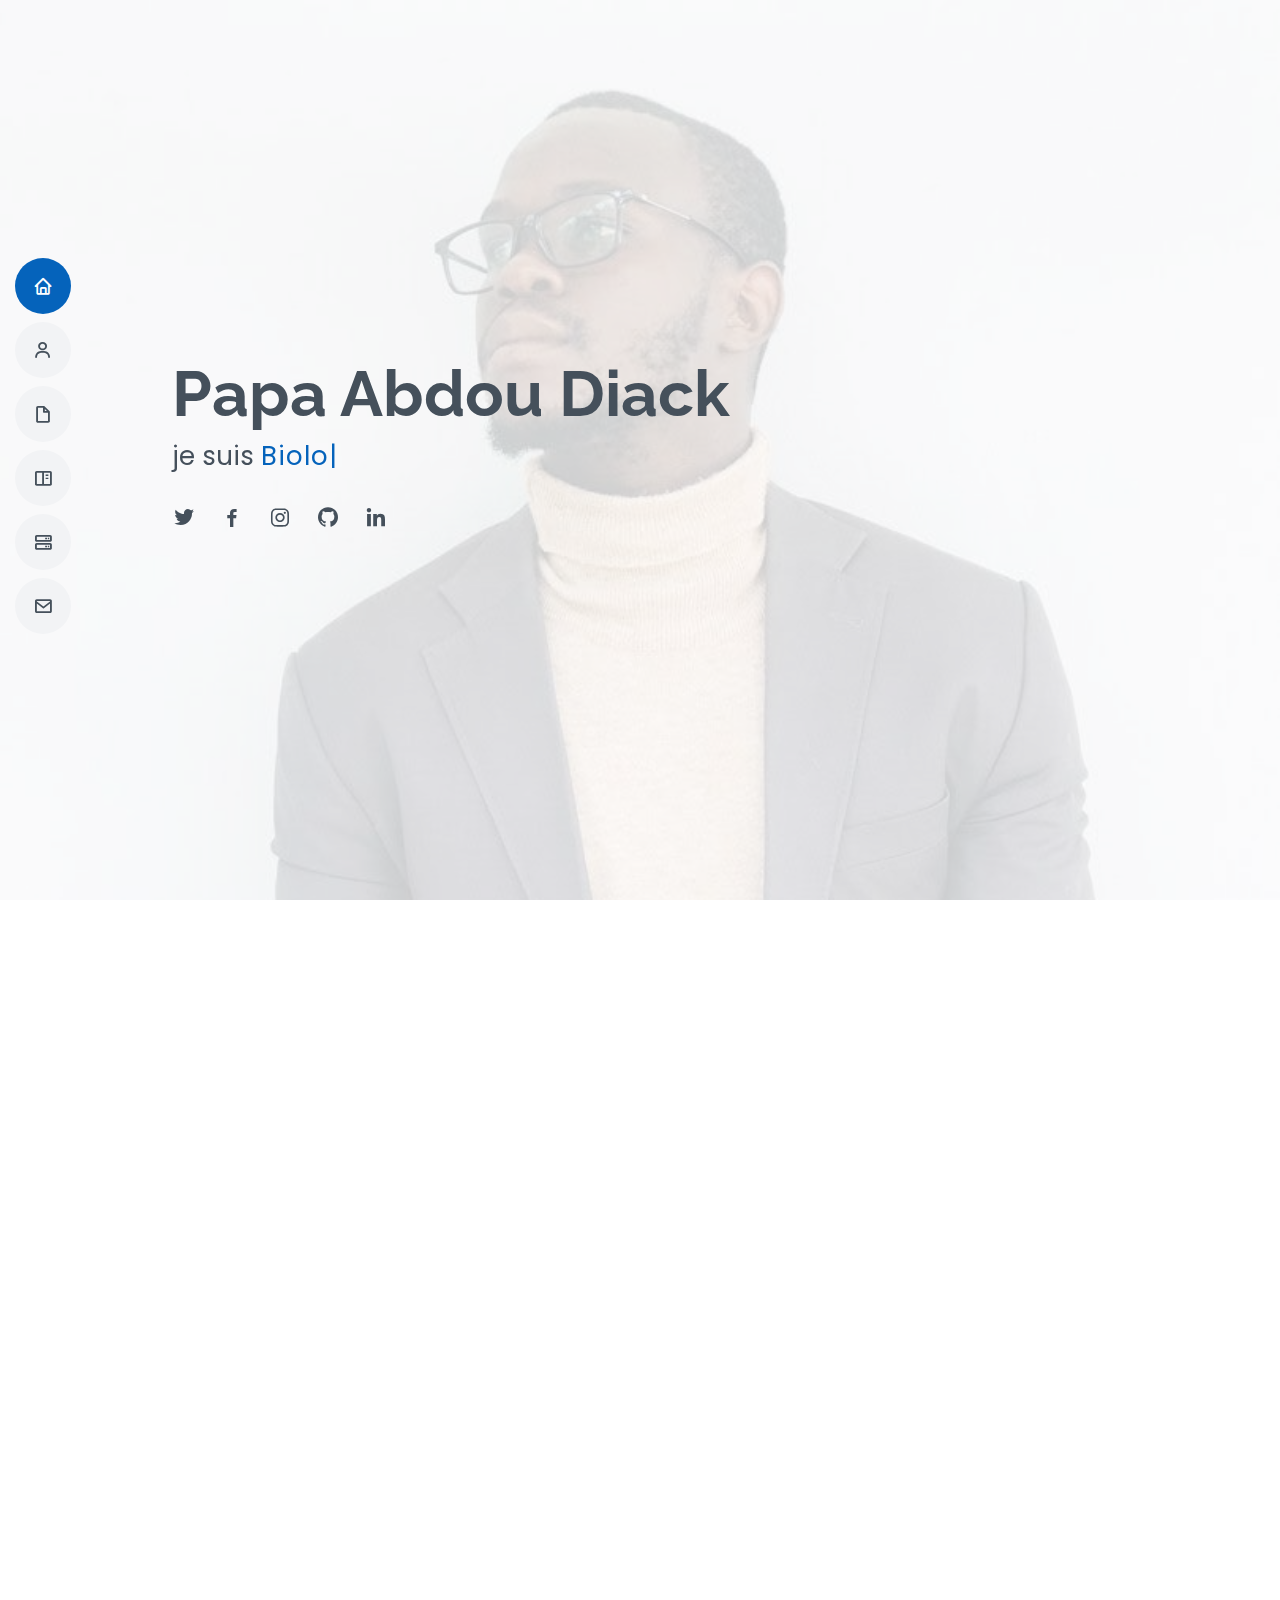
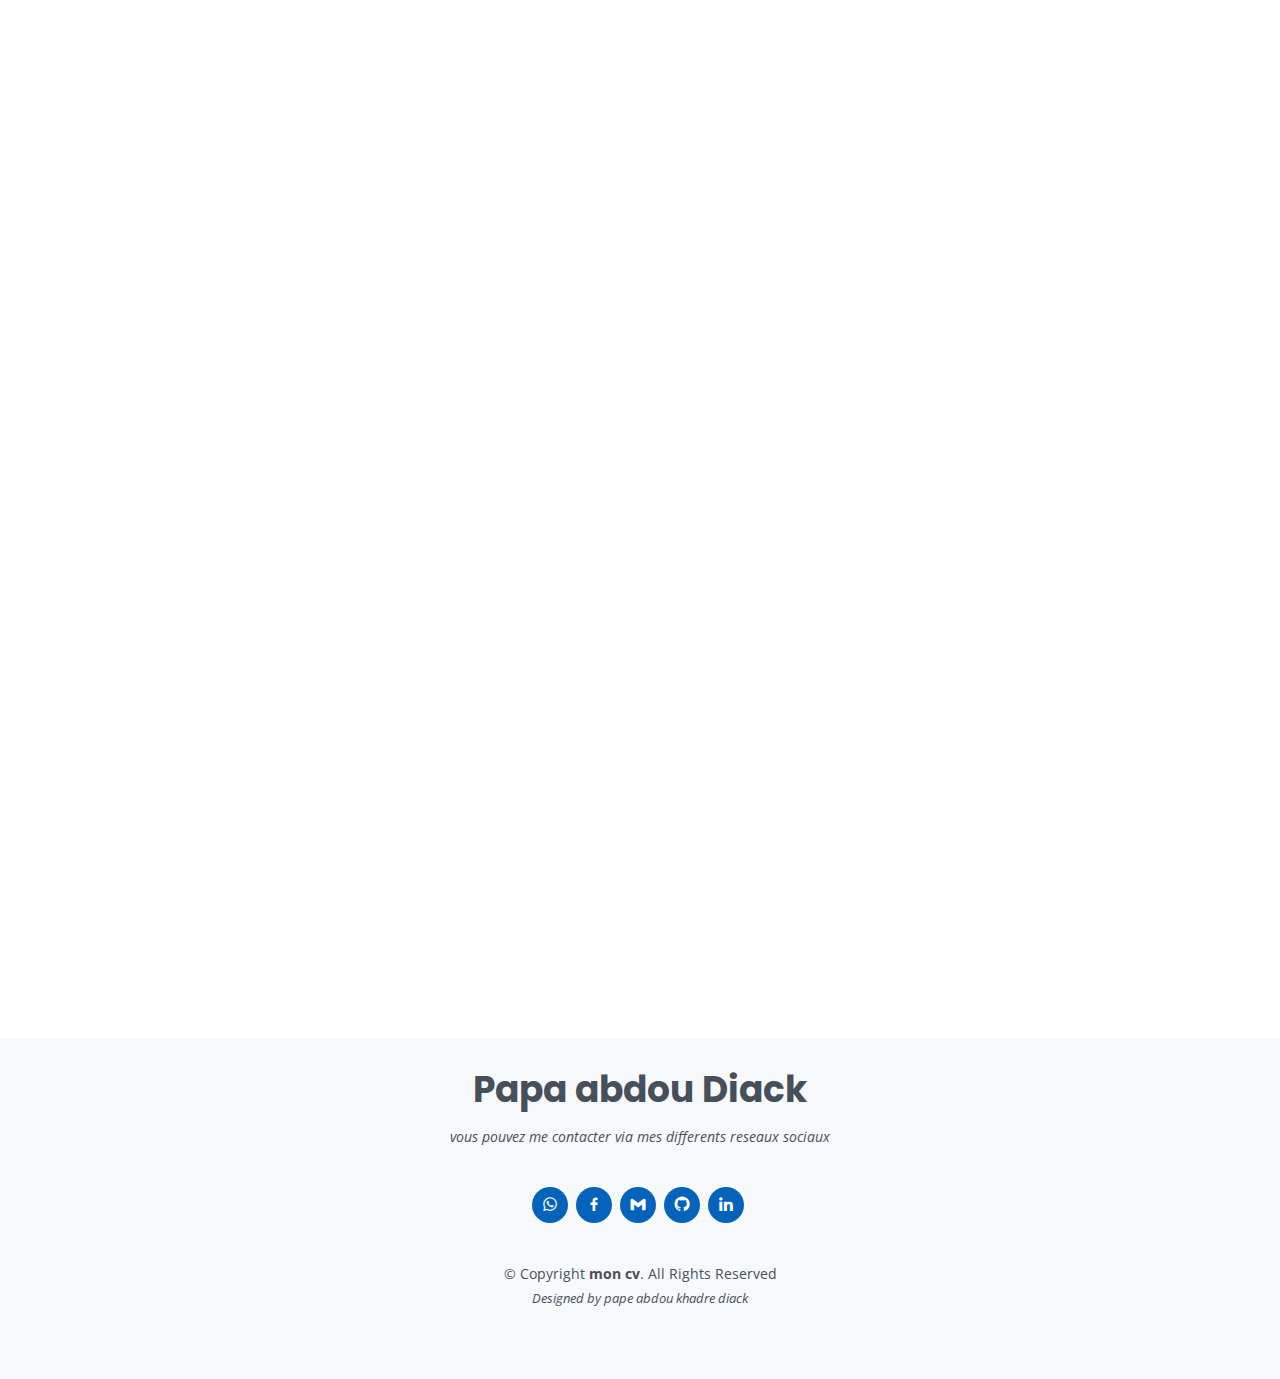
==== commit 9d23a033: "ajout de la meta description" ====
--- a/index.html
+++ b/index.html
@@ -6,7 +6,7 @@
   <meta content="width=device-width, initial-scale=1.0" name="viewport">
 
   <title>mon cv - Index</title>
-  <meta content="" name="description">
+  <meta name="description" content="mon portfolio personnel contenant mes realisations et mon cv ainsi que mes contacts">
   <meta content="" name="keywords">
 
   <!-- Favicons -->
@@ -534,7 +534,7 @@
                 </svg>
                 <i class="bi bi-code"></i>
               </div>
-              <h4><a href="">Developpement web</a></h4>
+              <h4><a href="https://www.facebook.com/profile.php?id=100063995447065">Developpement web</a></h4>
               <p>Creation d'application web et de sites web</p>
             </div>
           </div>
@@ -547,7 +547,7 @@
                 </svg>
                 <i class="bx bi-bezier"></i>
               </div>
-              <h4><a href="">Design et graphisme</a></h4>
+              <h4><a href="https://www.facebook.com/profile.php?id=100063995447065">Design et graphisme</a></h4>
               <p>Creation d'identite visuel, de logos, de flyers, brochure, d'affiches d'etiquettes et de maquettes</p>
             </div>
           </div>
@@ -560,7 +560,7 @@
                 </svg>
                 <i class="bi bi-bar-chart-fill"></i>
               </div>
-              <h4><a href="">Digital Marketing</a></h4>
+              <h4><a href="https://www.facebook.com/profile.php?id=100063995447065">Digital Marketing</a></h4>
               <p>community management , SEO, inbound marketing, facebook ADS, google ADS, Content Marketing, Emailing...</p>
             </div>
           </div>
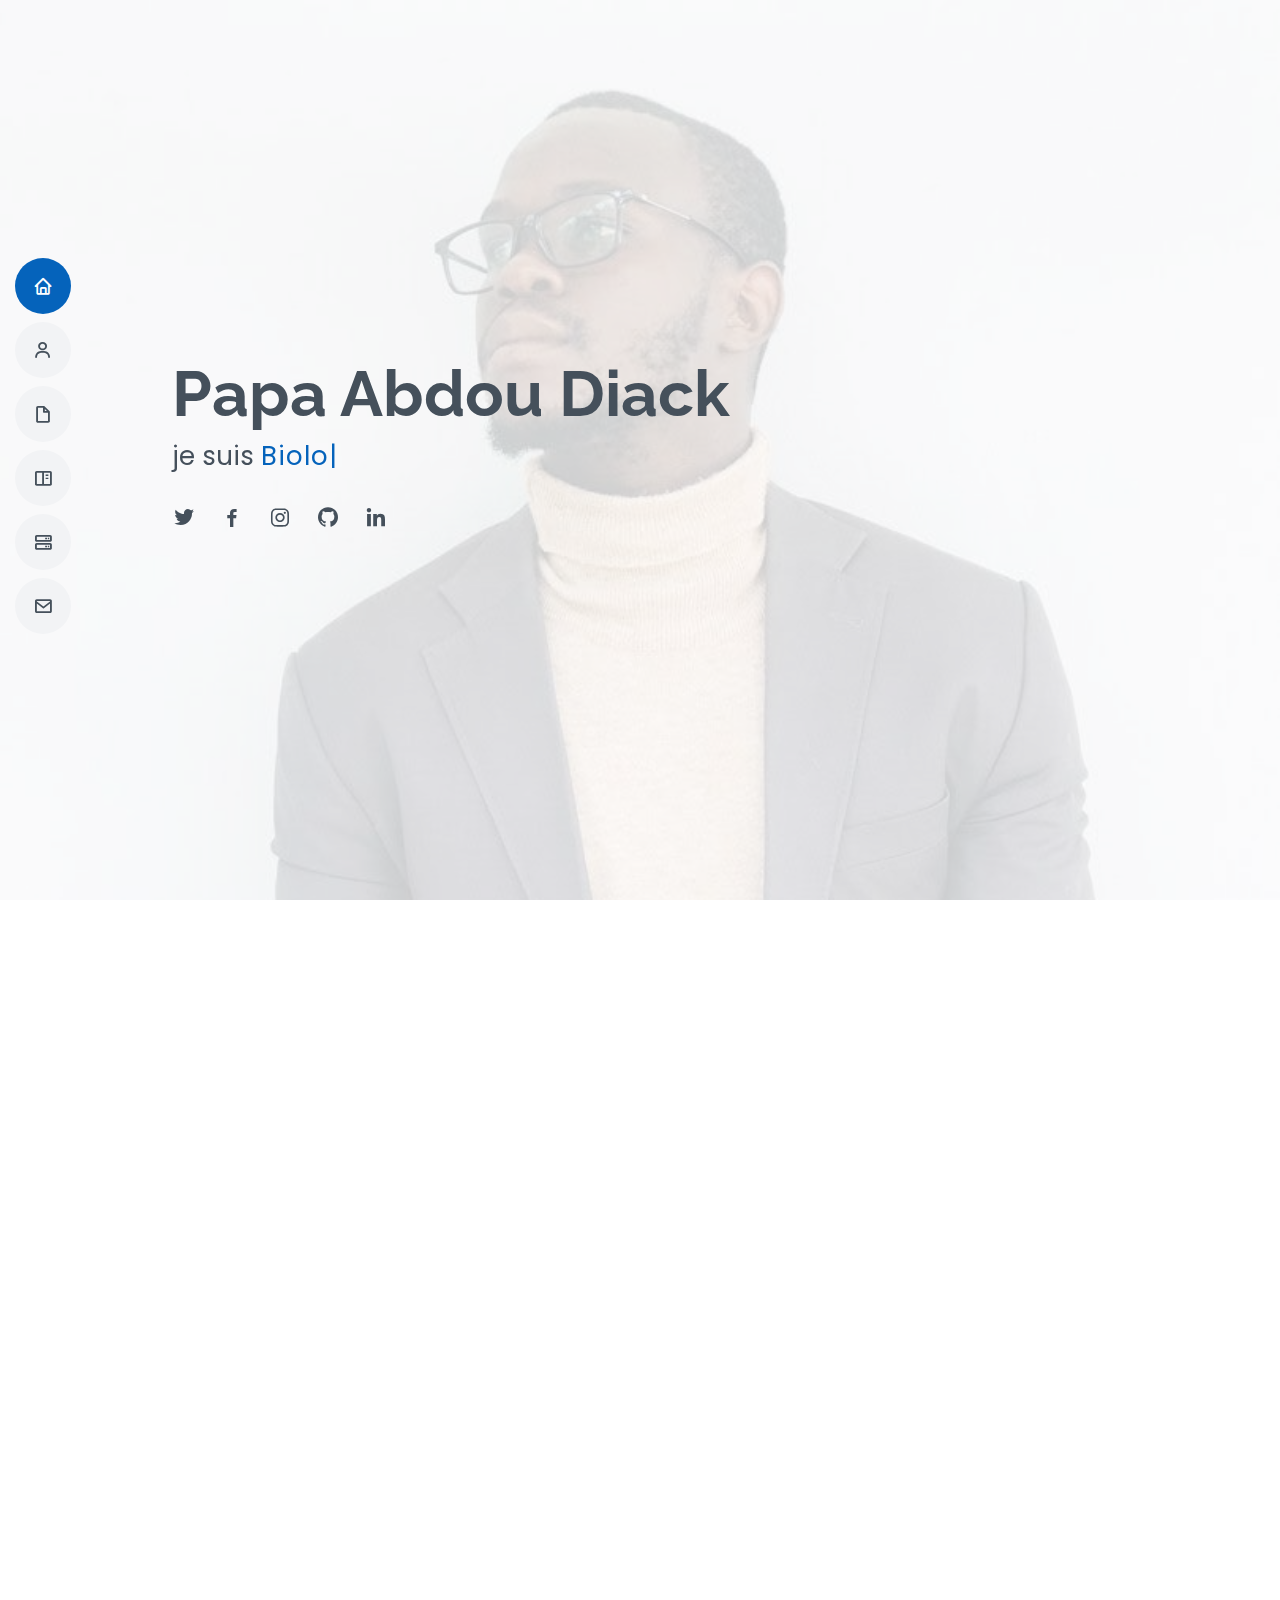
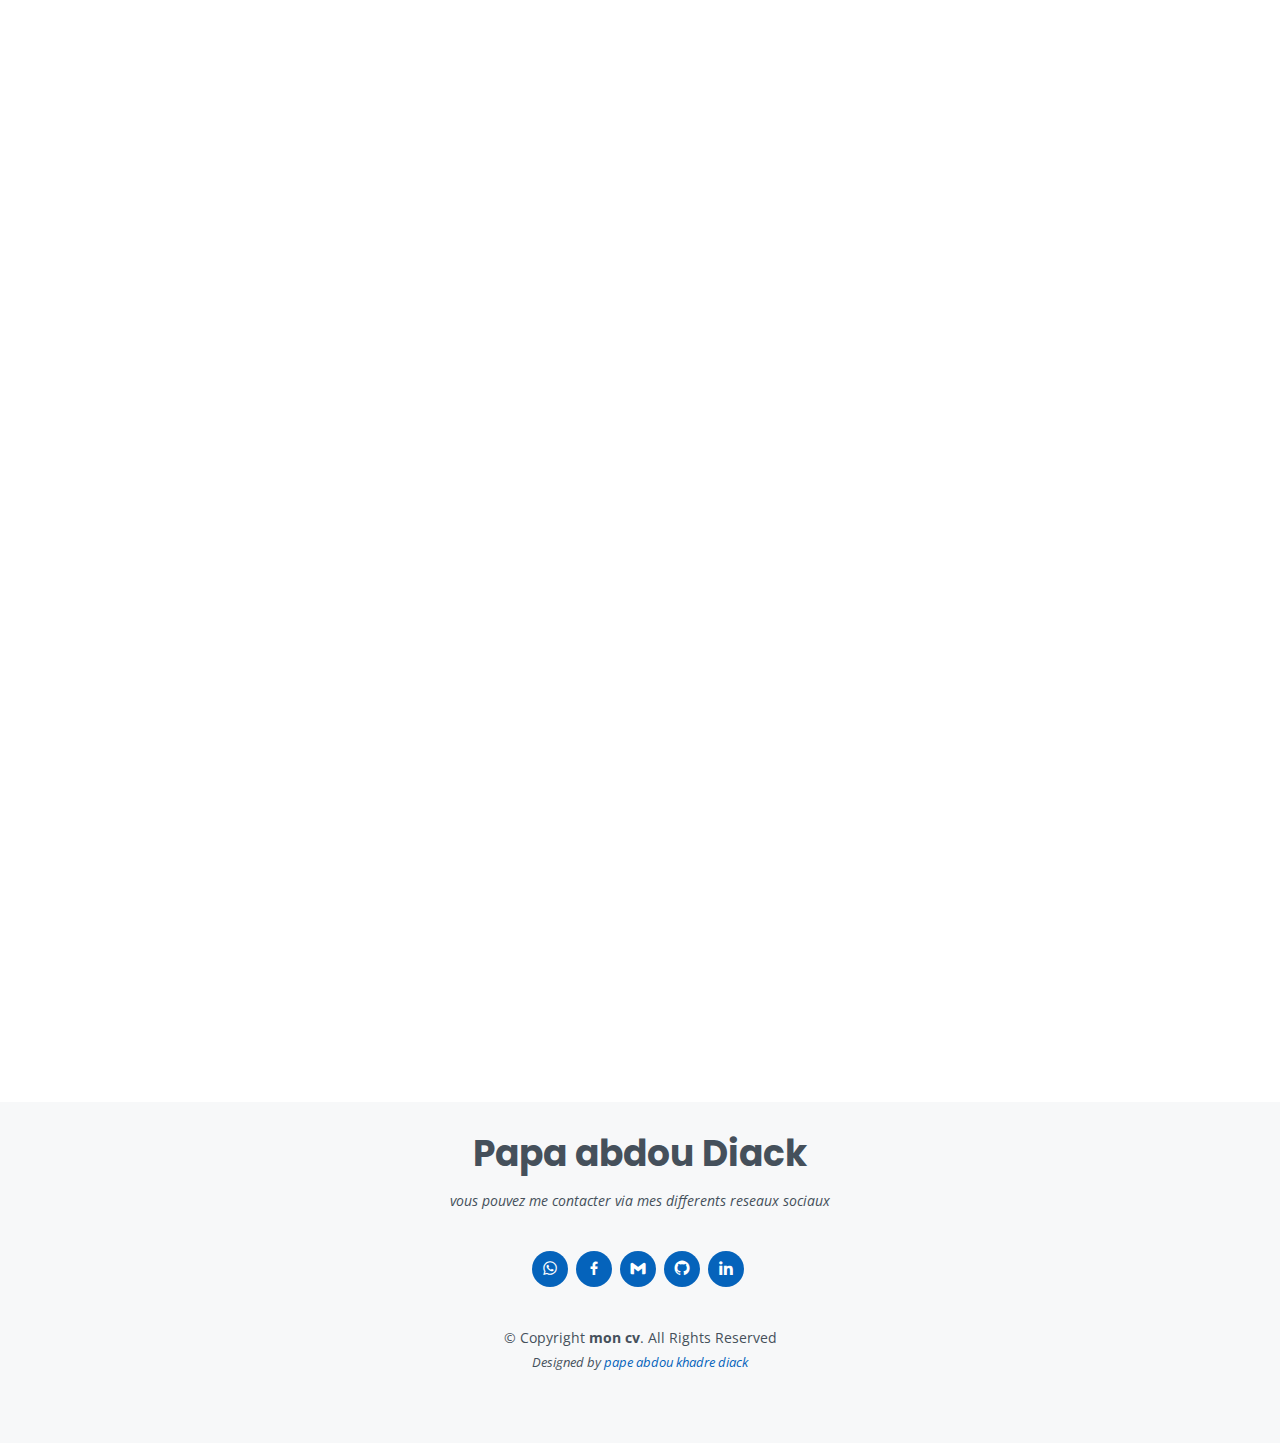
==== commit 6a51e4cf: "ajout de nouveaux fichiers et de sites web" ====
--- a/index.html
+++ b/index.html
@@ -362,51 +362,50 @@
           <div class="col-lg-4 col-md-6 portfolio-item filter-app">
             <div class="portfolio-wrap">
               <img src="assets/img/realisations/logos/fire-pro.jpg" class="img-fluid" alt="">
-              <img src="assets/img/realisations/logos/IMG-20220619-WA0007.jpg" class="img-fluid" alt="">
-              <img src="assets/img/realisations/logos/IMG-20220619-WA0009.jpg" class="img-fluid" alt="">
-              <img src="assets/img/realisations/logos/IMG-20220715-WA0002.jpg" class="img-fluid" alt="">
-              <img src="assets/img/realisations/logos/IMG-20220716-WA0015.jpg" class="img-fluid" alt="">
-              <img src="assets/img/realisations/logos/IMG-20220716-WA0034.jpg" class="img-fluid" alt="">
-              <img src="assets/img/realisations/logos/IMG-20220716-WA0026.jpg" class="img-fluid" alt="">
-              <img src="assets/img/realisations/logos/IMG-20220716-WA0030.jpg" class="img-fluid" alt="">
-              <img src="assets/img/realisations/logos/IMG-20221201-WA0001.jpg" class="img-fluid" alt="">
-              <img src="assets/img/realisations/logos/IMG-20220716-WA0040.jpg" class="img-fluid" alt="">
-              <img src="assets/img/realisations/logos/IMG-20220716-WA0022.jpg" class="img-fluid" alt="">
-              <img src="assets/img/realisations/logos/IMG-20221201-WA00023.jpg" class="img-fluid" alt="">
-              <img src="assets/img/realisations/logos/IMG-20221201-WA00025.jpg" class="img-fluid" alt="">
-              <img src="assets/img/realisations/logos/IMG-20221201-WA00027.jpg" class="img-fluid" alt="">
-              <img src="assets/img/realisations/logos/IMG-20221201-WA00031.jpg" class="img-fluid" alt="">
+             
+             
               
 
               <div class="portfolio-info">
                 <h4>App 1</h4>
                 <p>App</p>
                 <div class="portfolio-links">
-                  <a href="assets/img/realisations/logos/fire-pro.jpg" data-gallery="portfolioGallery" class="portfolio-lightbox" title="App 1"><i class="bx bx-plus"></i></a>
-                  <a href="assets/img/realisations/logos/IMG-20220619-WA0009.jpg" data-gallery="portfolioGallery" class="portfolio-lightbox" title="App 1"><i class="bx bx-plus"></i></a>
-                  <a href="assets/img/realisations/logos/IMG-20220619-WA0026.jpg" data-gallery="portfolioGallery" class="portfolio-lightbox" title="App 1"><i class="bx bx-plus"></i></a>
-                  <a href="assets/img/realisations/logos/IMG-20220619-WA0022.jpg" data-gallery="portfolioGallery" class="portfolio-lightbox" title="App 1"><i class="bx bx-plus"></i></a>
-                  <a href="assets/img/realisations/logos/IMG-20220619-WA0015.jpg" data-gallery="portfolioGallery" class="portfolio-lightbox" title="App 1"><i class="bx bx-plus"></i></a>
-                  <a href="assets/img/realisations/logos/IMG-20220619-WA0034.jpg" data-gallery="portfolioGallery" class="portfolio-lightbox" title="App 1"><i class="bx bx-plus"></i></a>
-                  <a href="assets/img/realisations/logos/IMG-20220619-WA0007.jpg" data-gallery="portfolioGallery" class="portfolio-lightbox" title="App 1"><i class="bx bx-plus"></i></a>
-                  <a href="assets/img/realisations/logos/IMG-20220619-WA0002.jpg" data-gallery="portfolioGallery" class="portfolio-lightbox" title="App 1"><i class="bx bx-plus"></i></a>
-                  <a href="assets/img/realisations/logos/IMG-20220619-WA0040.jpg" data-gallery="portfolioGallery" class="portfolio-lightbox" title="App 1"><i class="bx bx-plus"></i></a>
-                  <a href="assets/img/realisations/logos/IMG-20220619-WA0031.jpg" data-gallery="portfolioGallery" class="portfolio-lightbox" title="App 1"><i class="bx bx-plus"></i></a>
-                  <a href="portfolio-details.html" class="portfolio-details-lightbox" data-glightbox="type: external" title="Portfolio Details"><i class="bx bx-link"></i></a>
-                </div>
-              </div>
-            </div>
-          </div>
-
+                  
+                </div>
+              </div>
+            </div>
+            <div>
+              <button id="bouton">Afficher plus de logos</button>
+                    <div id="elements-caches">
+                   <!-- Les éléments cachés que vous souhaitez afficher -->
+                   <img src="assets/img/realisations/logos/IMG-20220619-WA0007.jpg" class="img-fluid" alt="">
+                   <img src="assets/img/realisations/logos/IMG-20220619-WA0009.jpg" class="img-fluid" alt="">
+                   <img src="assets/img/realisations/logos/IMG-20220715-WA0002.jpg" class="img-fluid" alt="">
+                   <img src="assets/img/realisations/logos/IMG-20220716-WA0015.jpg" class="img-fluid" alt="">
+                   <img src="assets/img/realisations/logos/IMG-20220716-WA0034.jpg" class="img-fluid" alt="">
+                   <img src="assets/img/realisations/logos/IMG-20220716-WA0026.jpg" class="img-fluid" alt="">
+                   <img src="assets/img/realisations/logos/IMG-20220716-WA0030.jpg" class="img-fluid" alt="">
+                   <img src="assets/img/realisations/logos/IMG-20221201-WA0001.jpg" class="img-fluid" alt="">
+                   <img src="assets/img/realisations/logos/IMG-20220716-WA0040.jpg" class="img-fluid" alt="">
+                   <img src="assets/img/realisations/logos/IMG-20220716-WA0022.jpg" class="img-fluid" alt="">
+                   <img src="assets/img/realisations/logos/IMG-20221201-WA00023.jpg" class="img-fluid" alt="">
+                   <img src="assets/img/realisations/logos/IMG-20221201-WA00025.jpg" class="img-fluid" alt="">
+                   <img src="assets/img/realisations/logos/IMG-20221201-WA00027.jpg" class="img-fluid" alt="">
+                   <img src="assets/img/realisations/logos/IMG-20221201-WA00031.jpg" class="img-fluid" alt="">
+                    </div>
+            </div>
+  
+          </div>
+          
           <div class="col-lg-4 col-md-6 portfolio-item filter-web">
             <div class="portfolio-wrap">
-              <img src="assets/img/portfolio/portfolio-2.jpg" class="img-fluid" alt="">
+              <img src="assets/img/realisations/sites/booki-preview.png" class="img-fluid" alt="">
               <div class="portfolio-info">
                 <h4>Web 3</h4>
                 <p>Web</p>
                 <div class="portfolio-links">
                   <a href="assets/img/portfolio/portfolio-2.jpg" data-gallery="portfolioGallery" class="portfolio-lightbox" title="Web 3"><i class="bx bx-plus"></i></a>
-                  <a href="portfolio-details.html" class="portfolio-details-lightbox" data-glightbox="type: external" title="Portfolio Details"><i class="bx bx-link"></i></a>
+                  <a href="booki-details.html" class="portfolio-details-lightbox" data-glightbox="type: external" title="Portfolio Details"><i class="bx bx-link"></i></a>
                 </div>
               </div>
             </div>
@@ -742,7 +741,7 @@
       </div>
       <div class="credits">
         
-        <p>Designed by pape abdou khadre diack</p> 
+        <p>Designed by <a href="https://www.papa-abdoudiack.com">pape abdou khadre diack</a></p> 
       </div>
     </div>
   </footer><!-- End Footer -->
--- a/assets/css/style.css
+++ b/assets/css/style.css
@@ -1232,4 +1232,20 @@
 
 #footer .credits {
   font-size: 13px;
+}
+#bouton {
+  background-color: #008CBA; /* couleur de fond */
+  border: none; /* pas de bordure */
+  color: white; /* couleur du texte */
+  padding: 10px 20px; /* espace intérieur du bouton */
+  text-align: center; /* centrage du texte */
+  text-decoration: none; /* pas de soulignement */
+  display: inline-block; /* affichage en ligne */
+  font-size: 16px; /* taille de police */
+  margin: 10px 0; /* marge autour du bouton */
+  cursor: pointer; /* curseur pointer au survol */
+  border-radius: 5px; /* bordure arrondie */
+}
+#bouton:hover {
+  background-color: #006080; /* couleur de fond au survol */
 }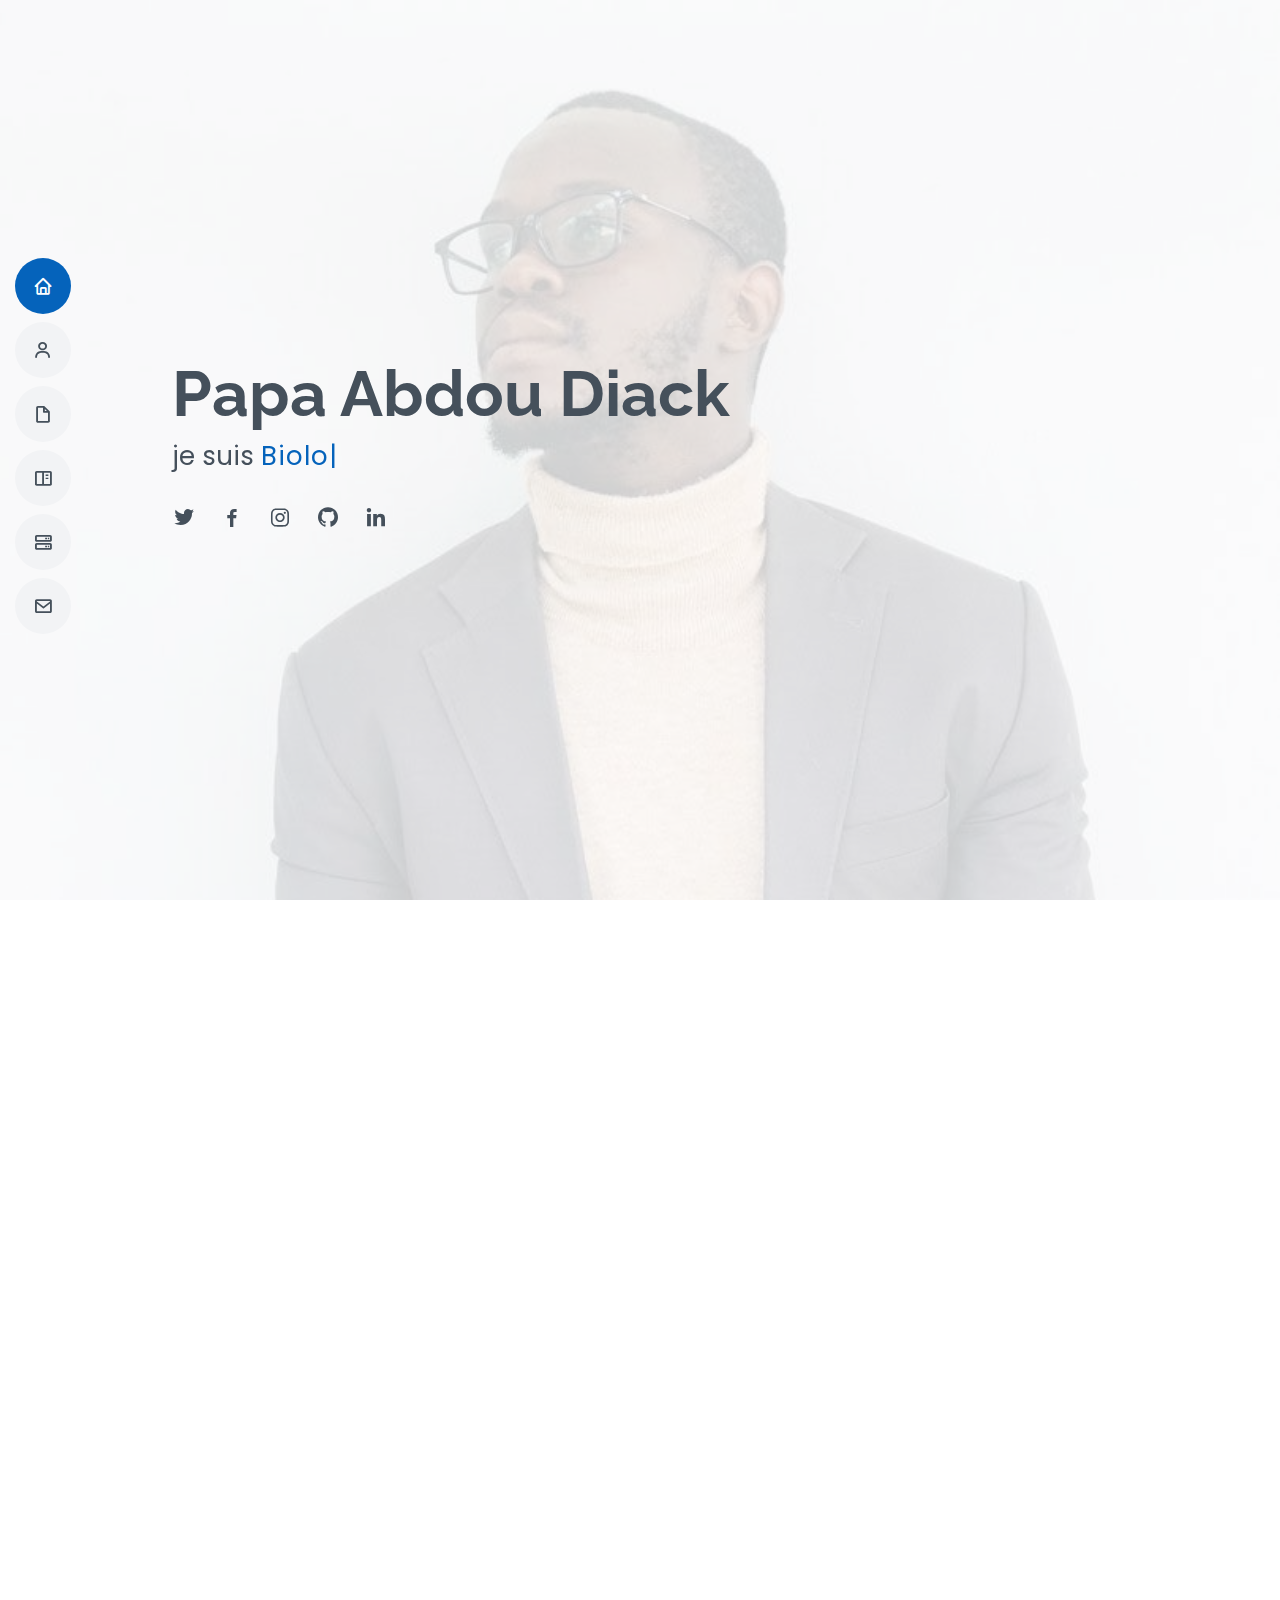
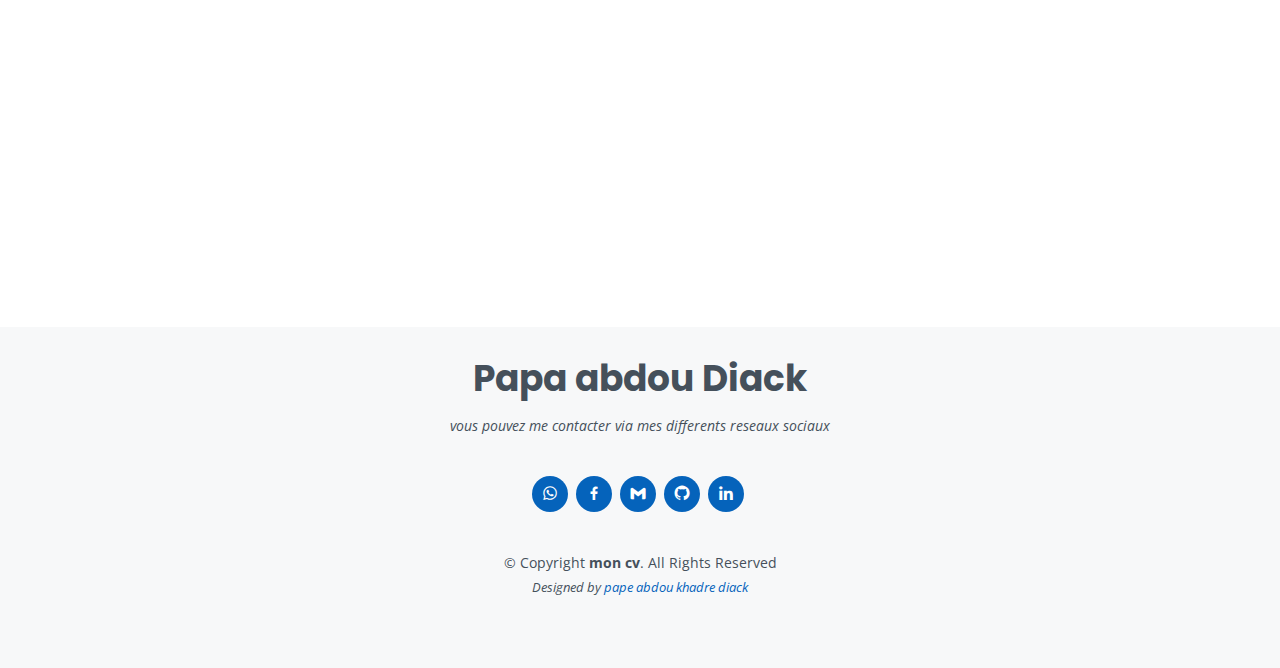
==== commit f17c473d: "logos sous forme de carroussels" ====
--- a/index.html
+++ b/index.html
@@ -339,179 +339,108 @@
 
     <!-- ======= Portfolio Section ======= -->
     <section id="portfolio" class="portfolio section-bg">
-      <div class="container" data-aos="fade-up">
-
-        <div class="section-title">
-          <h2>Portfolio</h2>
-          <p>cette section represente une partie des projets que j'ai eu a realiser.</p>
-        </div>
-
-        <div class="row">
-          <div class="col-lg-12 d-flex justify-content-center" data-aos="fade-up" data-aos-delay="100">
-            <ul id="portfolio-flters">
-              <li data-filter="*" class="filter-active">realisations</li>
-              <li data-filter=".filter-app">logos</li>
-              <li data-filter=".filter-card">affiches</li>
-              <li data-filter=".filter-web">sites web</li>
-            </ul>
-          </div>
-        </div>
-
-        <div class="row portfolio-container" data-aos="fade-up" data-aos-delay="200">
-
-          <div class="col-lg-4 col-md-6 portfolio-item filter-app">
-            <div class="portfolio-wrap">
-              <img src="assets/img/realisations/logos/fire-pro.jpg" class="img-fluid" alt="">
-             
-             
+      <section id="Temoignages" class="testimonials section-bg">
+        <div class="container" data-aos="fade-up">
+  
+          <div class="section-title">
+            <h2>Logos</h2>
+          </div>
+  
+          <div class="testimonials-slider swiper" data-aos="fade-up" data-aos-delay="100">
+            <div class="swiper-wrapper">
+  
+              <div class="swiper-slide">
+                <div class="testimonial-item">
+                  <img src="assets\img\realisations\logos\IMG-20220619-WA0007.jpg" class="testimonial-img" alt="">
+                  
+                </div>
+              </div><!-- End testimonial item -->
+  
               
-
-              <div class="portfolio-info">
-                <h4>App 1</h4>
-                <p>App</p>
-                <div class="portfolio-links">
-                  
-                </div>
-              </div>
-            </div>
-            <div>
-              <button id="bouton">Afficher plus de logos</button>
-                    <div id="elements-caches">
-                   <!-- Les éléments cachés que vous souhaitez afficher -->
-                   <img src="assets/img/realisations/logos/IMG-20220619-WA0007.jpg" class="img-fluid" alt="">
-                   <img src="assets/img/realisations/logos/IMG-20220619-WA0009.jpg" class="img-fluid" alt="">
-                   <img src="assets/img/realisations/logos/IMG-20220715-WA0002.jpg" class="img-fluid" alt="">
-                   <img src="assets/img/realisations/logos/IMG-20220716-WA0015.jpg" class="img-fluid" alt="">
-                   <img src="assets/img/realisations/logos/IMG-20220716-WA0034.jpg" class="img-fluid" alt="">
-                   <img src="assets/img/realisations/logos/IMG-20220716-WA0026.jpg" class="img-fluid" alt="">
-                   <img src="assets/img/realisations/logos/IMG-20220716-WA0030.jpg" class="img-fluid" alt="">
-                   <img src="assets/img/realisations/logos/IMG-20221201-WA0001.jpg" class="img-fluid" alt="">
-                   <img src="assets/img/realisations/logos/IMG-20220716-WA0040.jpg" class="img-fluid" alt="">
-                   <img src="assets/img/realisations/logos/IMG-20220716-WA0022.jpg" class="img-fluid" alt="">
-                   <img src="assets/img/realisations/logos/IMG-20221201-WA00023.jpg" class="img-fluid" alt="">
-                   <img src="assets/img/realisations/logos/IMG-20221201-WA00025.jpg" class="img-fluid" alt="">
-                   <img src="assets/img/realisations/logos/IMG-20221201-WA00027.jpg" class="img-fluid" alt="">
-                   <img src="assets/img/realisations/logos/IMG-20221201-WA00031.jpg" class="img-fluid" alt="">
-                    </div>
-            </div>
-  
-          </div>
-          
-          <div class="col-lg-4 col-md-6 portfolio-item filter-web">
-            <div class="portfolio-wrap">
-              <img src="assets/img/realisations/sites/booki-preview.png" class="img-fluid" alt="">
-              <div class="portfolio-info">
-                <h4>Web 3</h4>
-                <p>Web</p>
-                <div class="portfolio-links">
-                  <a href="assets/img/portfolio/portfolio-2.jpg" data-gallery="portfolioGallery" class="portfolio-lightbox" title="Web 3"><i class="bx bx-plus"></i></a>
-                  <a href="booki-details.html" class="portfolio-details-lightbox" data-glightbox="type: external" title="Portfolio Details"><i class="bx bx-link"></i></a>
-                </div>
-              </div>
-            </div>
-          </div>
-
-          <div class="col-lg-4 col-md-6 portfolio-item filter-app">
-            <div class="portfolio-wrap">
-              <img src="assets/img/portfolio/portfolio-3.jpg" class="img-fluid" alt="">
-              <div class="portfolio-info">
-                <h4>App 2</h4>
-                <p>App</p>
-                <div class="portfolio-links">
-                  <a href="assets/img/portfolio/portfolio-3.jpg" data-gallery="portfolioGallery" class="portfolio-lightbox" title="App 2"><i class="bx bx-plus"></i></a>
-                  <a href="portfolio-details.html" class="portfolio-details-lightbox" data-glightbox="type: external" title="Portfolio Details"><i class="bx bx-link"></i></a>
-                </div>
-              </div>
-            </div>
-          </div>
-
-          <div class="col-lg-4 col-md-6 portfolio-item filter-card">
-            <div class="portfolio-wrap">
-              <img src="assets/img/portfolio/portfolio-4.jpg" class="img-fluid" alt="">
-              <div class="portfolio-info">
-                <h4>Card 2</h4>
-                <p>Card</p>
-                <div class="portfolio-links">
-                  <a href="assets/img/portfolio/portfolio-4.jpg" data-gallery="portfolioGallery" class="portfolio-lightbox" title="Card 2"><i class="bx bx-plus"></i></a>
-                  <a href="portfolio-details.html" class="portfolio-details-lightbox" data-glightbox="type: external" title="Portfolio Details"><i class="bx bx-link"></i></a>
-                </div>
-              </div>
-            </div>
-          </div>
-
-          <div class="col-lg-4 col-md-6 portfolio-item filter-web">
-            <div class="portfolio-wrap">
-              <img src="assets/img/portfolio/portfolio-5.jpg" class="img-fluid" alt="">
-              <div class="portfolio-info">
-                <h4>Web 2</h4>
-                <p>Web</p>
-                <div class="portfolio-links">
-                  <a href="assets/img/portfolio/portfolio-5.jpg" data-gallery="portfolioGallery" class="portfolio-lightbox" title="Web 2"><i class="bx bx-plus"></i></a>
-                  <a href="portfolio-details.html" class="portfolio-details-lightbox" data-glightbox="type: external" title="Portfolio Details"><i class="bx bx-link"></i></a>
-                </div>
-              </div>
-            </div>
-          </div>
-
-          <div class="col-lg-4 col-md-6 portfolio-item filter-app">
-            <div class="portfolio-wrap">
-              <img src="assets/img/portfolio/portfolio-6.jpg" class="img-fluid" alt="">
-              <div class="portfolio-info">
-                <h4>App 3</h4>
-                <p>App</p>
-                <div class="portfolio-links">
-                  <a href="assets/img/portfolio/portfolio-6.jpg" data-gallery="portfolioGallery" class="portfolio-lightbox" title="App 3"><i class="bx bx-plus"></i></a>
-                  <a href="portfolio-details.html" class="portfolio-details-lightbox" data-glightbox="type: external" title="Portfolio Details"><i class="bx bx-link"></i></a>
-                </div>
-              </div>
-            </div>
-          </div>
-
-          <div class="col-lg-4 col-md-6 portfolio-item filter-card">
-            <div class="portfolio-wrap">
-              <img src="assets/img/portfolio/portfolio-7.jpg" class="img-fluid" alt="">
-              <div class="portfolio-info">
-                <h4>Card 1</h4>
-                <p>Card</p>
-                <div class="portfolio-links">
-                  <a href="assets/img/portfolio/portfolio-7.jpg" data-gallery="portfolioGallery" class="portfolio-lightbox" title="Card 1"><i class="bx bx-plus"></i></a>
-                  <a href="portfolio-details.html" class="portfolio-details-lightbox" data-glightbox="type: external" title="Portfolio Details"><i class="bx bx-link"></i></a>
-                </div>
-              </div>
-            </div>
-          </div>
-
-          <div class="col-lg-4 col-md-6 portfolio-item filter-card">
-            <div class="portfolio-wrap">
-              <img src="assets/img/portfolio/portfolio-8.jpg" class="img-fluid" alt="">
-              <div class="portfolio-info">
-                <h4>Card 3</h4>
-                <p>Card</p>
-                <div class="portfolio-links">
-                  <a href="assets/img/portfolio/portfolio-8.jpg" data-gallery="portfolioGallery" class="portfolio-lightbox" title="Card 3"><i class="bx bx-plus"></i></a>
-                  <a href="portfolio-details.html" class="portfolio-details-lightbox" data-glightbox="type: external" title="Portfolio Details"><i class="bx bx-link"></i></a>
-                </div>
-              </div>
-            </div>
-          </div>
-
-          <div class="col-lg-4 col-md-6 portfolio-item filter-web">
-            <div class="portfolio-wrap">
-              <img src="assets/img/portfolio/portfolio-9.jpg" class="img-fluid" alt="">
-              <div class="portfolio-info">
-                <h4>Web 3</h4>
-                <p>Web</p>
-                <div class="portfolio-links">
-                  <a href="assets/img/portfolio/portfolio-9.jpg" data-gallery="portfolioGallery" class="portfolio-lightbox" title="Web 3"><i class="bx bx-plus"></i></a>
-                  <a href="portfolio-details.html" class="portfolio-details-lightbox" data-glightbox="type: external" title="Portfolio Details"><i class="bx bx-link"></i></a>
-                </div>
-              </div>
-            </div>
-          </div>
-
-        </div>
-
-      </div>
+  
+  
+              <div class="swiper-slide">
+                <div class="testimonial-item">
+                  <img src="assets\img\realisations\logos\fire-pro.jpg" class="testimonial-img" alt="">
+                  
+                  
+                 
+                </div>
+              </div><!-- End testimonial item -->
+  
+              <div class="swiper-slide">
+                <div class="testimonial-item">
+                  <img src="assets\img\realisations\logos\IMG-20220716-WA0036.jpg" class="testimonial-img" alt="">
+                  
+                  
+                    
+                </div>
+              </div><!-- End testimonial item -->
+  
+              <div class="swiper-slide">
+                <div class="testimonial-item">
+                  <img src="assets\img\realisations\logos\IMG-20220716-WA0037.jpg" class="testimonial-img" alt="">
+                  
+                 
+                </div>
+              </div><!-- End testimonial item -->
+  
+              <div class="swiper-slide">
+                <div class="testimonial-item">
+                  <img src="assets\img\realisations\logos\IMG-20220716-WA0015.jpg" class="testimonial-img" alt="">
+                 
+                  
+                </div>
+              </div><!-- End testimonial item -->
+  
+              <div class="swiper-slide">
+                <div class="testimonial-item">
+                  <img src="assets\img\realisations\logos\IMG-20220716-WA0021.jpg" class="testimonial-img" alt="">
+                  
+                 
+                </div>
+              </div><!-- End testimonial item -->
+  
+              <div class="swiper-slide">
+                <div class="testimonial-item">
+                  <img src="assets\img\realisations\logos\IMG-20220716-WA0022.jpg" class="testimonial-img" alt="">
+                 
+                 
+                </div>
+              </div><!-- End testimonial item -->
+              <div class="swiper-slide">
+                <div class="testimonial-item">
+                  <img src="assets\img\realisations\logos\IMG-20220716-WA0043.jpg" class="testimonial-img" alt="">
+                 
+                 
+                </div>
+              </div><!-- End testimonial item -->
+              <div class="swiper-slide">
+                <div class="testimonial-item">
+                  <img src="assets\img\realisations\logos\IMG-20221018-WA0031.jpg" class="testimonial-img" alt="">
+                 
+                 
+                </div>
+              </div><!-- End testimonial item -->
+              <div class="swiper-slide">
+                <div class="testimonial-item">
+                  <img src="assets\img\realisations\logos\IMG-20220830-WA0008.jpg" class="testimonial-img" alt="">
+                 
+                 
+                </div>
+              </div><!-- End testimonial item -->
+              <div class="swiper-slide">
+                <div class="testimonial-item">
+                  <img src="assets\img\realisations\logos\IMG-20220906-WA0002.jpg" class="testimonial-img" alt="">
+                 
+                 
+                </div>
+              </div><!-- End testimonial item -->
+  
+  
+            </div>
+            <div class="swiper-pagination"></div>
+          </div>
     </section><!-- End Portfolio Section -->
 
     <!-- ======= Services Section ======= -->
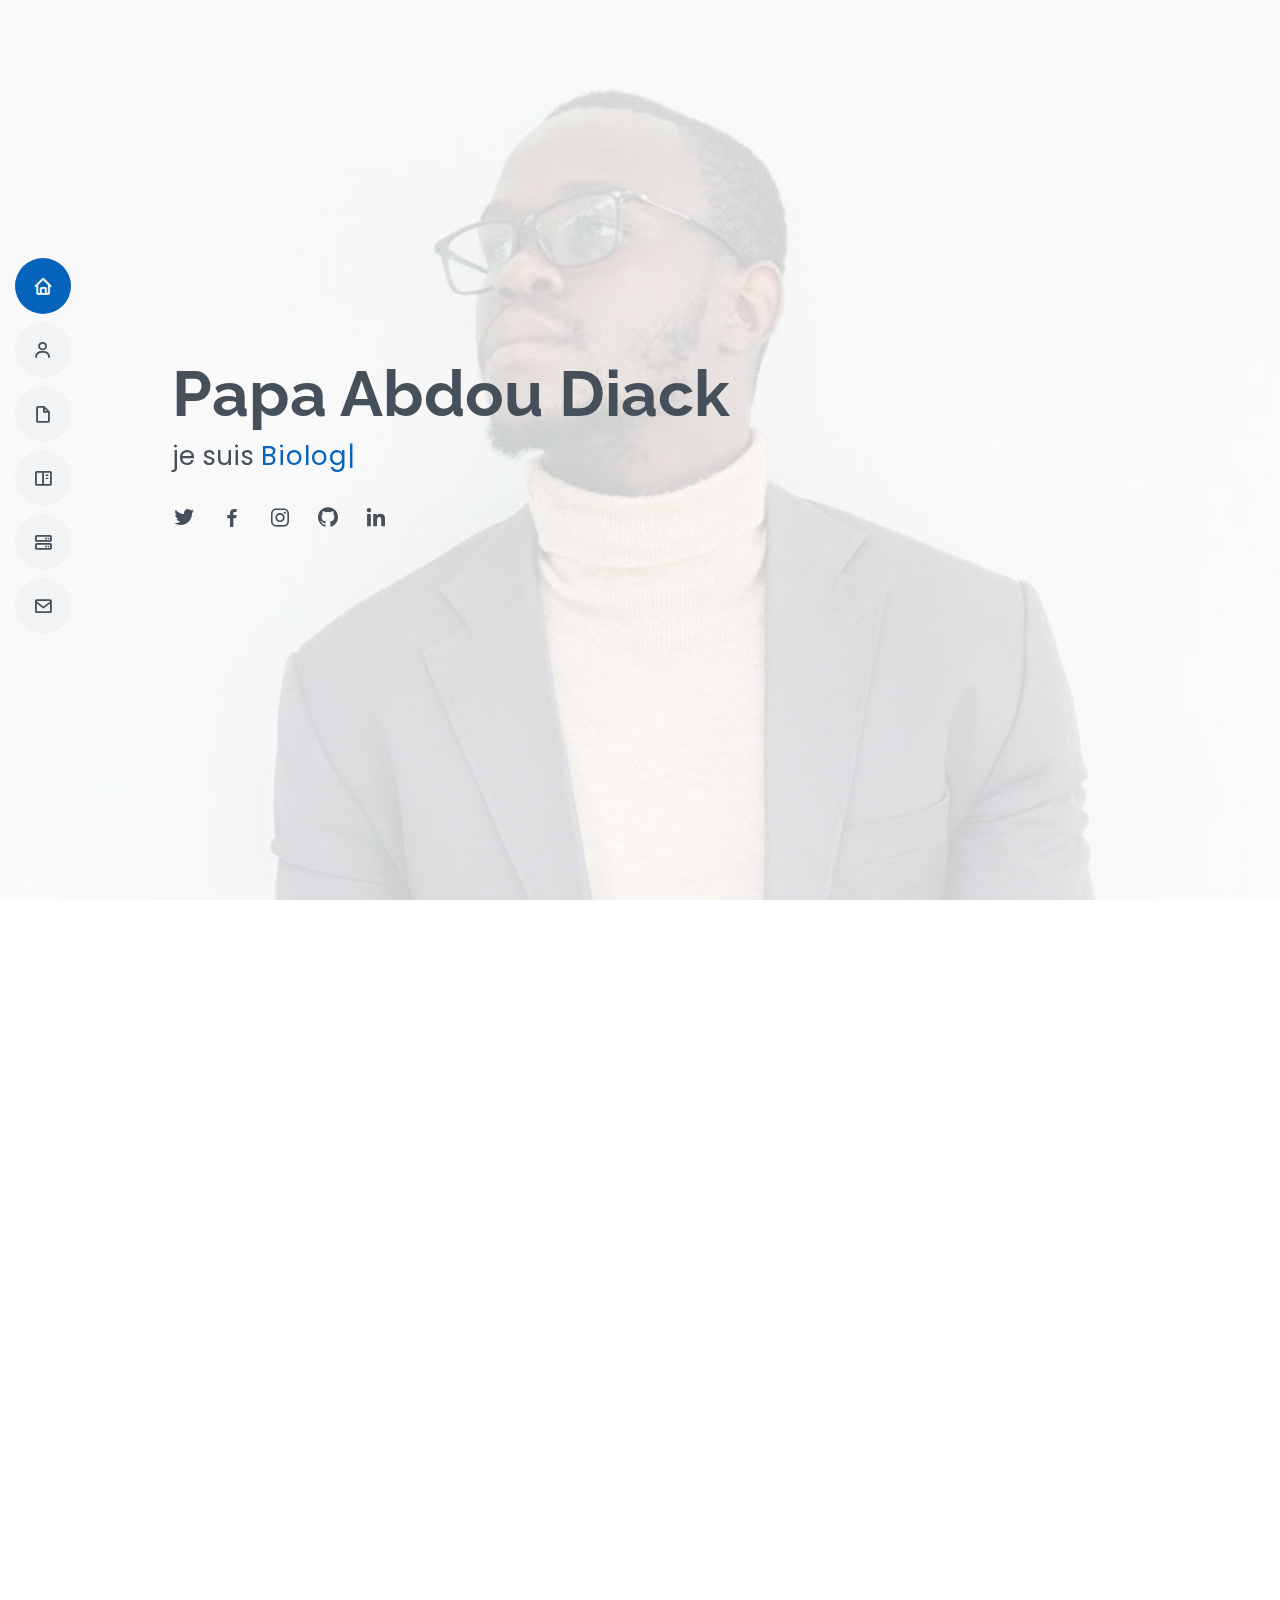
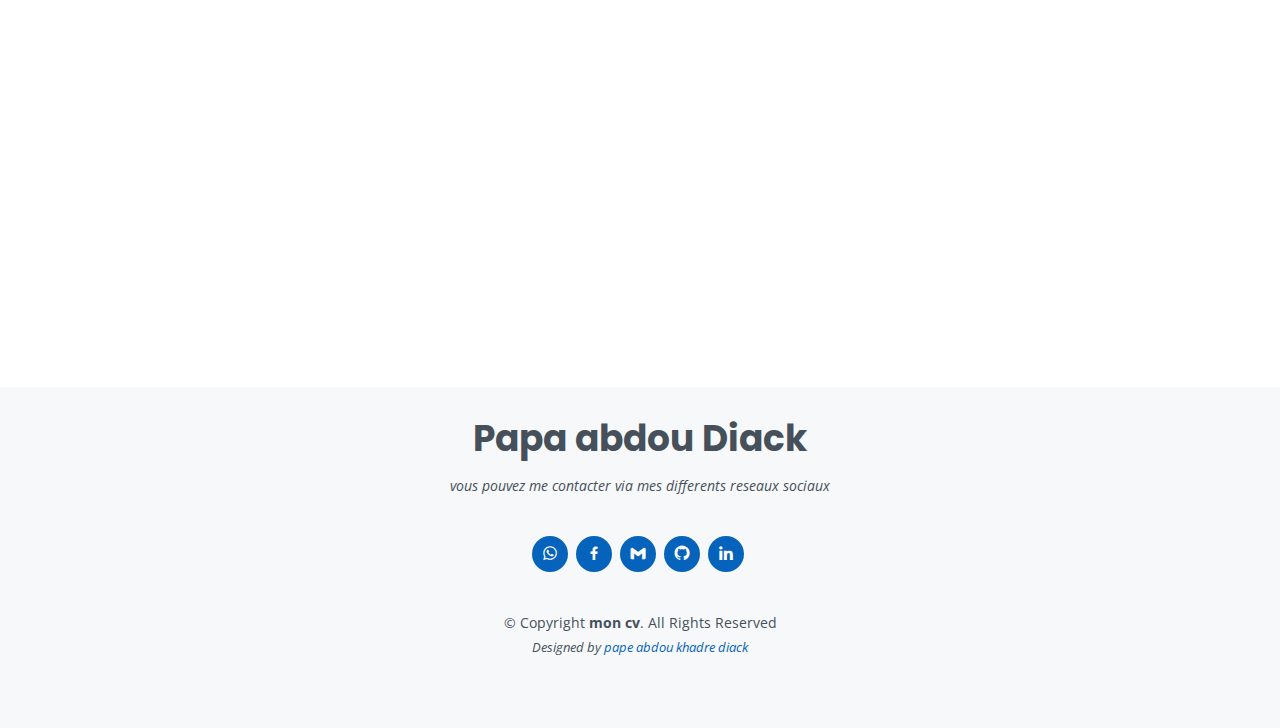
==== commit ac1e8687: "ajout de nouvelles competences" ====
--- a/index.html
+++ b/index.html
@@ -207,6 +207,12 @@
                 <div class="progress-bar" role="progressbar" aria-valuenow="75" aria-valuemin="0" aria-valuemax="100"></div>
               </div>
             </div>
+            <div class="progress">
+              <span class="skill">vue.js <i class="val">75%</i></span>
+              <div class="progress-bar-wrap">
+                <div class="progress-bar" role="progressbar" aria-valuenow="75" aria-valuemin="0" aria-valuemax="100"></div>
+              </div>
+            </div>
 
           </div>
           
@@ -243,6 +249,12 @@
             </div>
             <div class="progress">
               <span class="skill">React <i class="val">85%</i></span>
+              <div class="progress-bar-wrap">
+                <div class="progress-bar" role="progressbar" aria-valuenow="85" aria-valuemin="0" aria-valuemax="100"></div>
+              </div>
+            </div>
+            <div class="progress">
+              <span class="skill">React-Native <i class="val">85%</i></span>
               <div class="progress-bar-wrap">
                 <div class="progress-bar" role="progressbar" aria-valuenow="85" aria-valuemin="0" aria-valuemax="100"></div>
               </div>
@@ -343,7 +355,7 @@
         <div class="container" data-aos="fade-up">
   
           <div class="section-title">
-            <h2>Logos</h2>
+            <h2>quelques logos crees</h2>
           </div>
   
           <div class="testimonials-slider swiper" data-aos="fade-up" data-aos-delay="100">
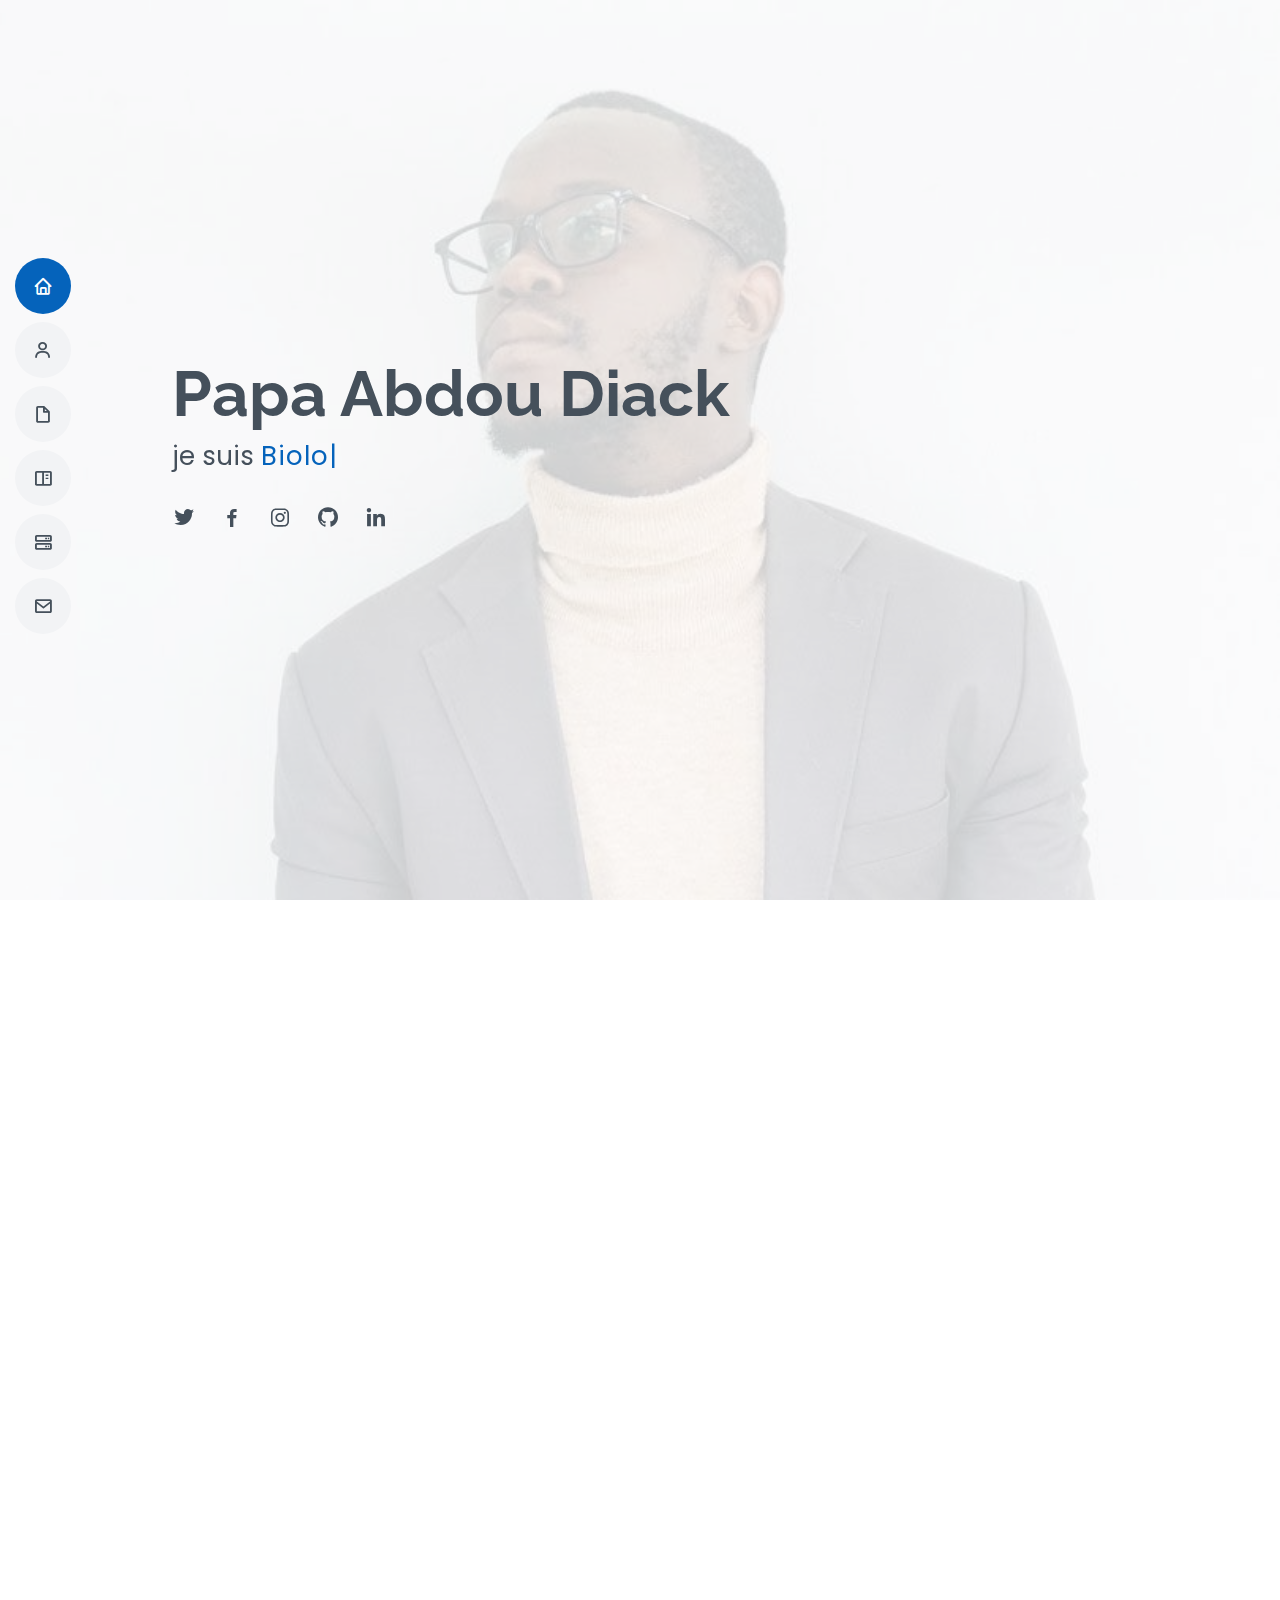
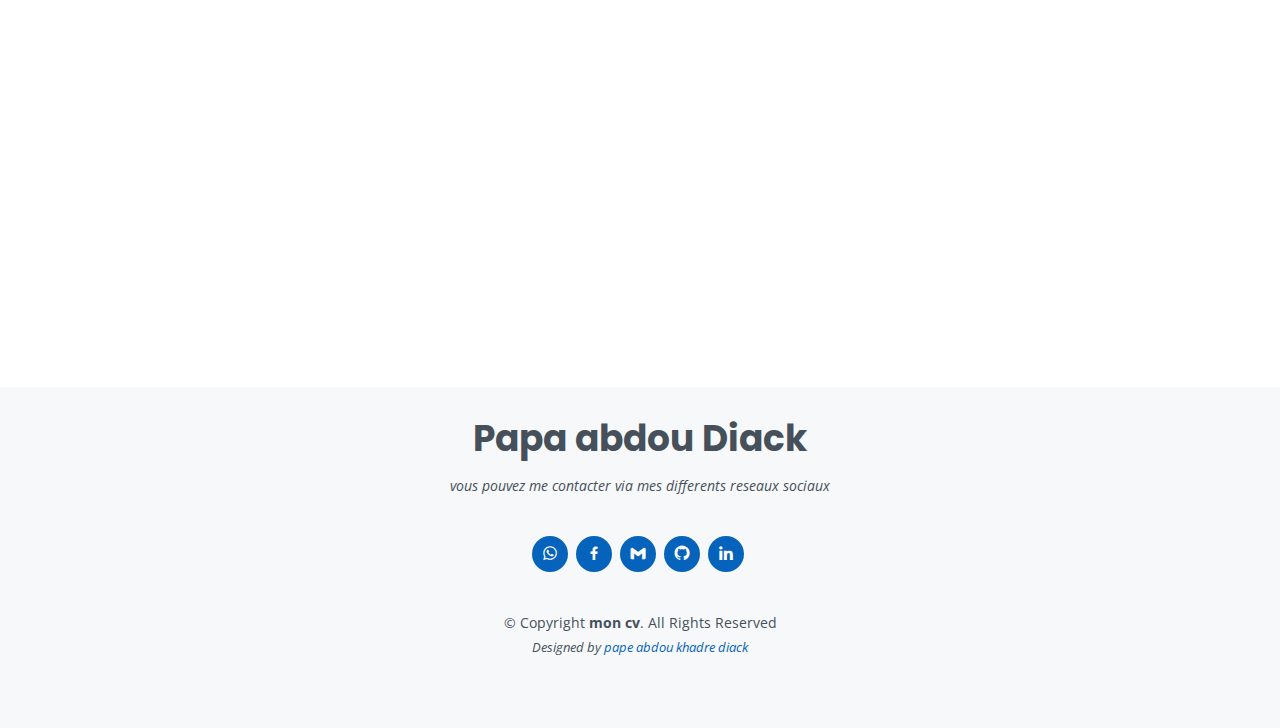
==== commit 93aa15dd: "ajout d'un meta" ====
--- a/index.html
+++ b/index.html
@@ -8,6 +8,7 @@
   <title>mon cv - Index</title>
   <meta name="description" content="mon portfolio personnel contenant mes realisations et mon cv ainsi que mes contacts">
   <meta content="" name="keywords">
+  <meta name='ir-site-verification-token' value='2082182486'>
 
   <!-- Favicons -->
   <link href="assets/img/mon-logo.png" rel="icon">
